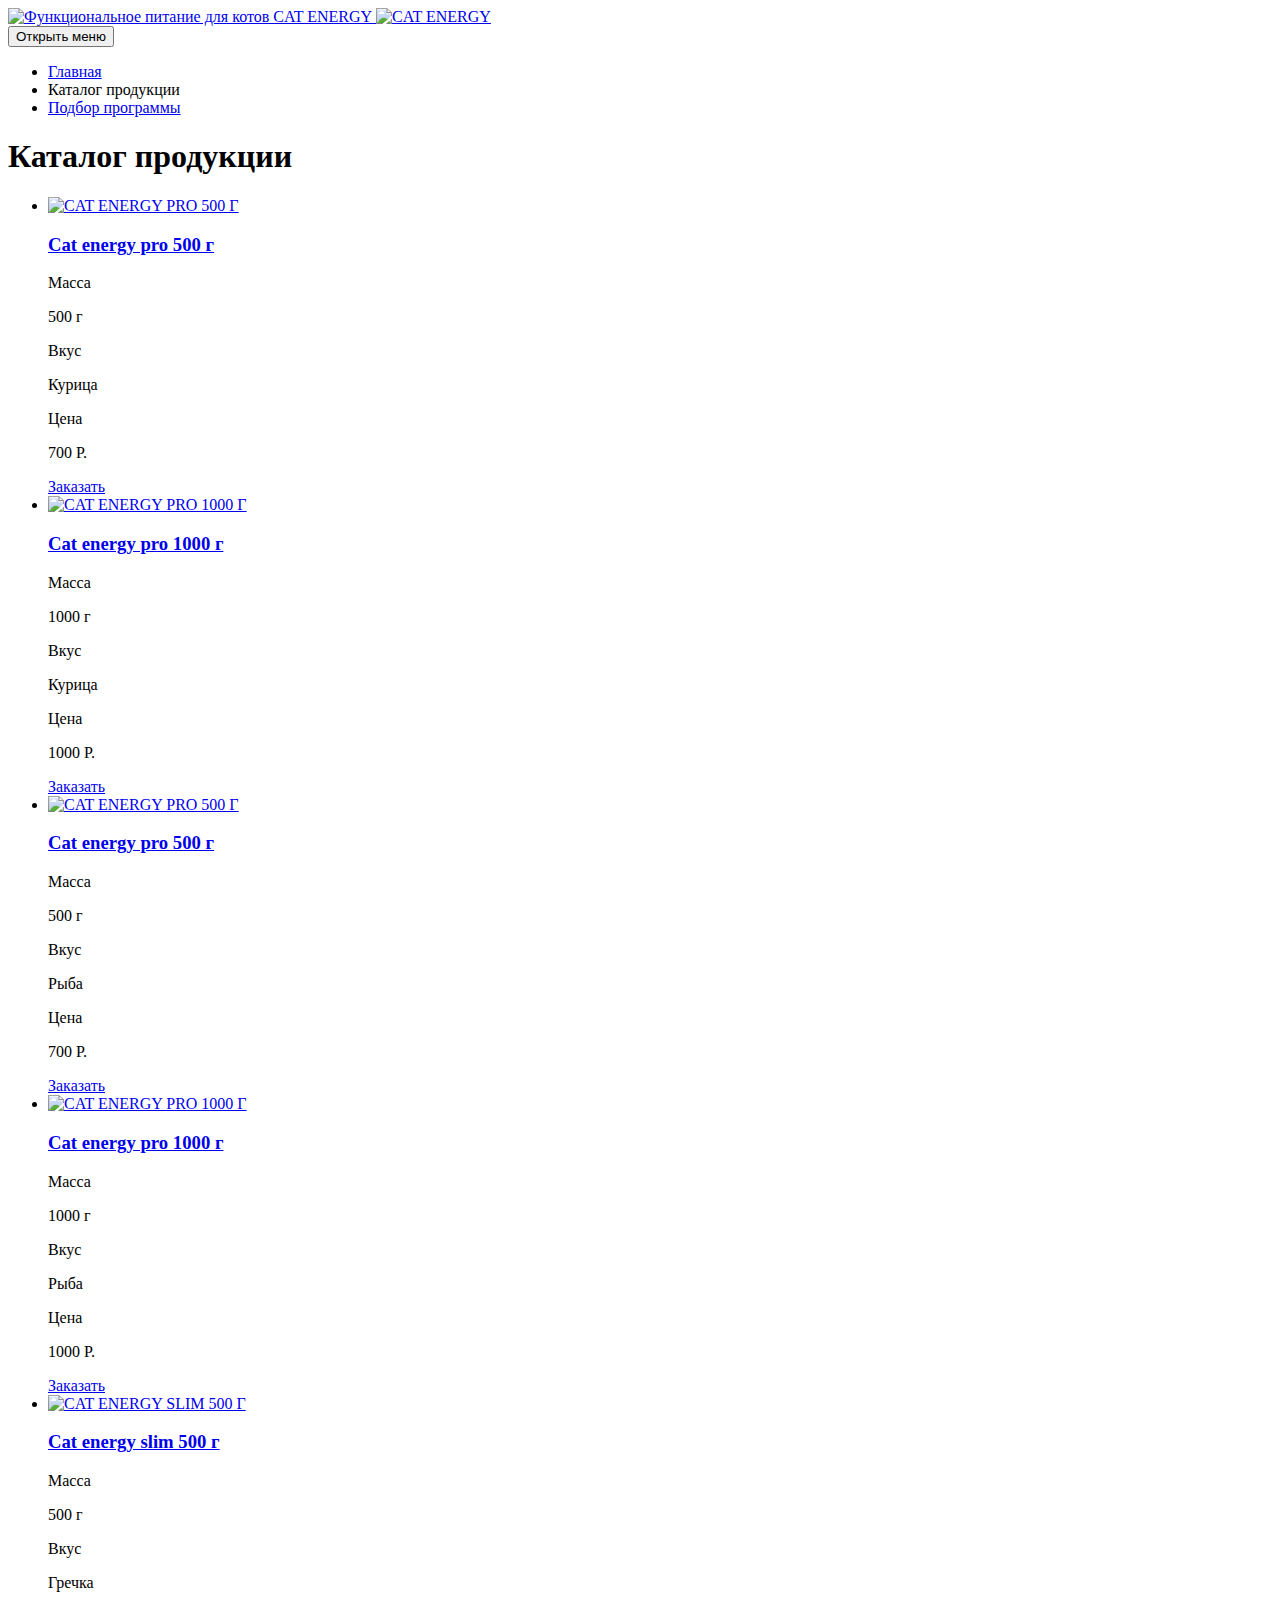
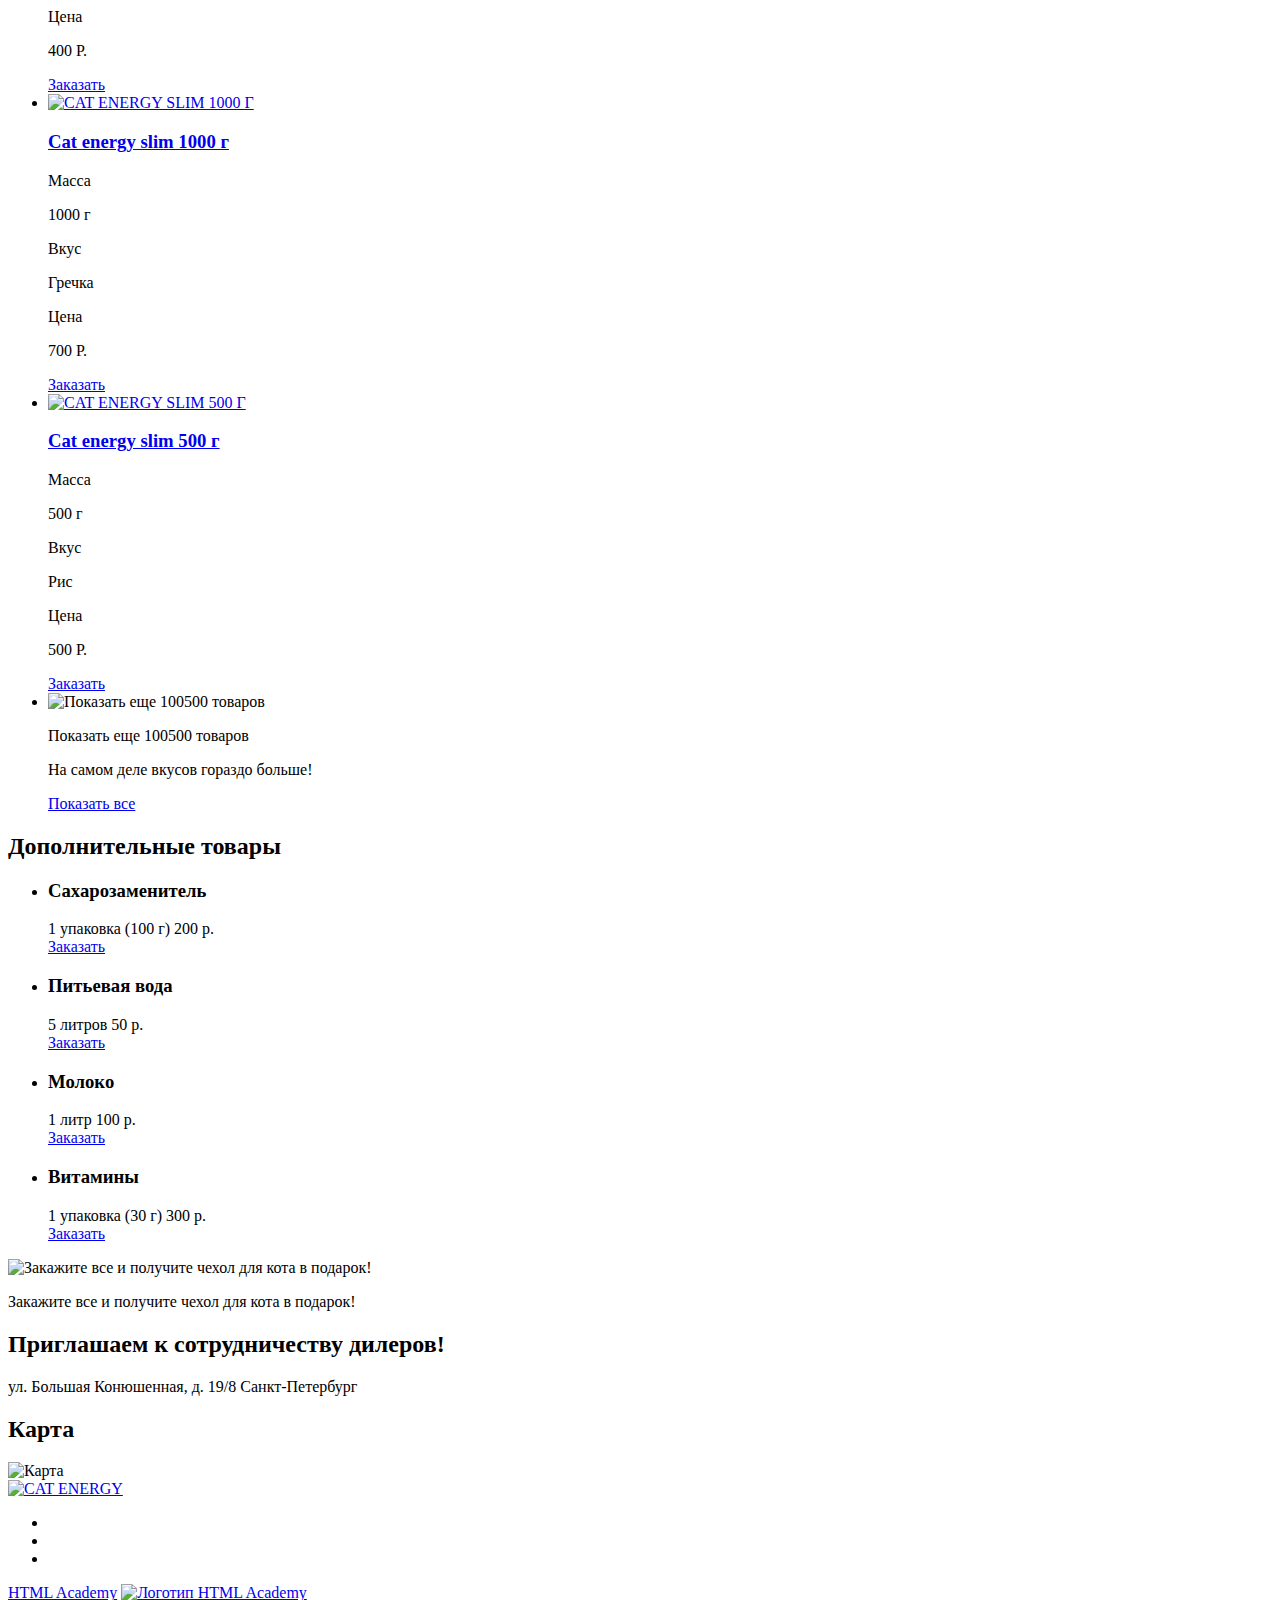
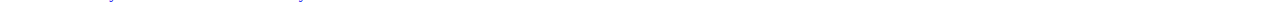
==== source/catalog.html @ aee63066 "Адаптивная сетка для страницы каталога" ====
<!DOCTYPE html>
<html class="page" lang="ru">
  <head>
    <meta charset="utf-8">
    <meta name="viewport" content="width=device-width, initial-scale=1.0">
    <link rel="stylesheet" href="css/style.css">
    <title>HTML Academy: Кэт энерджи - Каталог продукции</title>
  </head>
  <body class="page__body">

    <header class="page-header">
      <div class="page-header__wrapper">
        <div class="page-header__container">
          <a href="index.html" class="page-header__logo">
            <img src="img/logo-mobile.svg" width="33" height="37" alt="Функциональное питание для котов CAT ENERGY">
          </a>
          <a href="index.html" class="page-header__logo-text">
            <img src="img/logo2.svg" width="101" height="18" alt="CAT ENERGY">
          </a>
        </div>
        <nav class="main-nav">
          <button class="main-nav__toggle" type="button"><span class="visually-hidden">Открыть меню</span></button>
          <div class="main-nav__wrapper">
            <ul class="main-nav__list site-list">
              <li class="site-list__item">
                <a href="index.html">Главная</a>
              </li>
              <li class="site-list__item site-list__item--active">
                <a>Каталог продукции</a>
              </li>
              <li class="site-list__item">
                <a href="form.html">Подбор программы</a>
              </li>
            </ul>
          </div>
        </nav>
      </div>
    </header>

    <main class="page-main">
      <section class="catalog">
        <div class="catalog__promo">
            <h1 class="catalog__title">Каталог продукции</h1>
        </div>

        <div class="catalog__goods">
          <ul class="catalog__wrapper">
            <li class="catalog__good good-item">
              <div class="good-item__wrapper">
                <div class="good-item__table">
                  <a class="good-item__link" href="catalog/good-chicken-500.html">
                    <img src="img/catalog-1-desktop1.svg" alt="CAT ENERGY PRO 500 Г">
                  </a>
                  <div class="good-item__info">
                    <a class="good-item__link" href="catalog/good-chicken-500.html">
                      <h3 class="good-item__name">Cat energy pro 500 г</h3>
                    </a>
                    <div class="good-item__table-info">
                      <div class="good-item__name-value">
                        <p>Масса</p>
                        <p>500 г</p>
                      </div>
                      <div class="good-item__name-value">
                        <p>Вкус</p>
                        <p>Курица</p>
                      </div>
                      <div class="good-item__name-value">
                        <p>Цена</p>
                        <p>700 Р.</p>
                      </div>
                    </div>
                  </div>
                  <a class="good-item__order" href="form.html">Заказать</a>
                </div>
              </div>
            </li>

            <li class="catalog__good good-item">
              <div class="good-item__wrapper">
                <div class="good-item__table">
                  <a class="good-item__link" href="catalog/good-chicken-1000.html">
                    <img src="img/catalog-2-desktop1.svg" alt="CAT ENERGY PRO 1000 Г">
                  </a>
                  <div class="good-item__info">
                    <a class="good-item__link" href="catalog/good-chicken-1000.html">
                      <h3 class="good-item__name">Cat energy pro 1000 г</h3>
                    </a>
                    <div class="good-item__table-info">
                      <div class="good-item__name-value">
                        <p>Масса</p>
                        <p>1000 г</p>
                      </div>
                      <div class="good-item__name-value">
                        <p>Вкус</p>
                        <p>Курица</p>
                      </div>
                      <div class="good-item__name-value">
                        <p>Цена</p>
                        <p>1000 Р.</p>
                      </div>
                    </div>
                  </div>
                  <a class="good-item__order" href="form.html">Заказать</a>
                </div>
              </div>
            </li>

            <li class="catalog__good good-item">
              <div class="good-item__wrapper">
                <div class="good-item__table">
                  <a class="good-item__link" href="catalog/good-fish-500.html">
                    <img src="img/catalog-3-desktop.svg" alt="CAT ENERGY PRO 500 Г">
                  </a>
                  <div class="good-item__info">
                    <a class="good-item__link" href="catalog/good-fish-500.html">
                      <h3 class="good-item__name">Cat energy pro 500 г</h3>
                    </a>
                    <div class="good-item__table-info">
                      <div class="good-item__name-value">
                        <p>Масса</p>
                        <p>500 г</p>
                      </div>
                      <div class="good-item__name-value">
                        <p>Вкус</p>
                        <p>Рыба</p>
                      </div>
                      <div class="good-item__name-value">
                        <p>Цена</p>
                        <p>700 Р.</p>
                      </div>
                    </div>
                  </div>
                  <a class="good-item__order" href="form.html">Заказать</a>
                </div>
              </div>
            </li>

            <li class="catalog__good good-item">
              <div class="good-item__wrapper">
                <div class="good-item__table">
                  <a class="good-item__link" href="catalog/good-fish-1000.html">
                    <img src="img/catalog-4-desktop1.svg" alt="CAT ENERGY PRO 1000 Г">
                  </a>
                  <div class="good-item__info">
                    <a class="good-item__link" href="catalog/good-fish-1000.html">
                      <h3 class="good-item__name">Cat energy pro 1000 г</h3>
                    </a>
                    <div class="good-item__table-info">
                      <div class="good-item__name-value">
                        <p>Масса</p>
                        <p>1000 г</p>
                      </div>
                      <div class="good-item__name-value">
                        <p>Вкус</p>
                        <p>Рыба</p>
                      </div>
                      <div class="good-item__name-value">
                        <p>Цена</p>
                        <p>1000 Р.</p>
                      </div>
                    </div>
                  </div>
                  <a class="good-item__order" href="form.html">Заказать</a>
                </div>
              </div>
            </li>

            <li class="catalog__good good-item">
              <div class="good-item__wrapper">
                <div class="good-item__table">
                  <a class="good-item__link" href="catalog/good-frechka-500.html">
                    <img src="img/catalog-5-desktop.svg" alt="CAT ENERGY SLIM 500 Г">
                  </a>
                  <div class="good-item__info">
                    <a class="good-item__link" href="catalog/good-frechka-500.html">
                      <h3 class="good-item__name">Cat energy slim 500 г</h3>
                    </a>
                    <div class="good-item__table-info">
                      <div class="good-item__name-value">
                        <p>Масса</p>
                        <p>500 г</p>
                      </div>
                      <div class="good-item__name-value">
                        <p>Вкус</p>
                        <p>Гречка</p>
                      </div>
                      <div class="good-item__name-value">
                        <p>Цена</p>
                        <p>400 Р.</p>
                      </div>
                    </div>
                  </div>
                  <a class="good-item__order" href="form.html">Заказать</a>
                </div>
              </div>
            </li>

            <li class="catalog__good good-item">
              <div class="good-item__wrapper">
                <div class="good-item__table">
                  <a class="good-item__link" href="catalog/good-frechka-1000.html">
                    <img src="img/catalog-6-desktop.svg" alt="CAT ENERGY SLIM 1000 Г">
                  </a>
                  <div class="good-item__info">
                    <a class="good-item__link" href="catalog/good-frechka-1000.html">
                      <h3 class="good-item__name">Cat energy slim 1000 г</h3>
                    </a>
                    <div class="good-item__table-info">
                      <div class="good-item__name-value">
                        <p>Масса</p>
                        <p>1000 г</p>
                      </div>
                      <div class="good-item__name-value">
                        <p>Вкус</p>
                        <p>Гречка</p>
                      </div>
                      <div class="good-item__name-value">
                        <p>Цена</p>
                        <p>700 Р.</p>
                      </div>
                    </div>
                  </div>
                  <a class="good-item__order" href="form.html">Заказать</a>
                </div>
              </div>
            </li>

            <li class="catalog__good good-item">
              <div class="good-item__wrapper">
                <div class="good-item__table">
                  <a class="good-item__link" href="catalog/good-rice-500.html">
                    <img src="img/catalog-7-desktop.svg" alt="CAT ENERGY SLIM 500 Г">
                  </a>
                  <div class="good-item__info">
                    <a class="good-item__link" href="catalog/good-rice-500.html">
                      <h3 class="good-item__name">Cat energy slim 500 г</h3>
                    </a>
                    <div class="good-item__table-info">
                      <div class="good-item__name-value">
                        <p>Масса</p>
                        <p>500 г</p>
                      </div>
                      <div class="good-item__name-value">
                        <p>Вкус</p>
                        <p>Рис</p>
                      </div>
                      <div class="good-item__name-value">
                        <p>Цена</p>
                        <p>500 Р.</p>
                      </div>
                    </div>
                  </div>
                  <a class="good-item__order" href="form.html">Заказать</a>
                </div>
              </div>
            </li>

            <li class="catalog__good good-more">
              <div class="good-more__wrapper">
                <img src="img/plus.svg" width="30" height="30" alt="Показать еще 100500 товаров">
                <p class="good-more__title">Показать еще 100500 товаров</p>
                <p class="good-more__subtitle">На самом деле вкусов гораздо больше!</p>
                <a class="good-more__show" href="catalog_all.html">Показать все</a>
              </div>
            </li>
          </ul>
        </div>

        <div class="catalog__additional-goods">
            <div class="catalog__subpromo">
              <h2 class="catalog__subtitle">Дополнительные товары</h2>
            </div>
          <div class="catalog__additional-goods-wrapper">
            <div class="catalog__additional-good-wrapper">
              <ul class="catalog__additional-wrapper">
                <li class="catalog__additional-good additional-good">
                  <h3 class="additional-good__name">Сахарозаменитель</h3>
                  <div class="additional-good__info">
                    <span class="additional-good__package">1 упаковка (100 г)</span>
                    <span class="additional-good__price">200 р.</span>
                  </div>
                  <a class="additional-good__order" href="form.html">Заказать</a>
                </li>

                <li class="catalog__additional-good additional-good">
                  <h3 class="additional-good__name">Питьевая вода</h3>
                  <div class="additional-good__info">
                    <span class="additional-good__package">5 литров</span>
                    <span class="additional-good__price">50 р.</span>
                  </div>
                  <a class="additional-good__order" href="form.html">Заказать</a>
                </li>

                <li class="catalog__additional-good additional-good">
                  <h3 class="additional-good__name">Молоко</h3>
                  <div class="additional-good__info">
                    <span class="additional-good__package">1 литр</span>
                    <span class="additional-good__price">100 р.</span>
                  </div>
                  <a class="additional-good__order" href="form.html">Заказать</a>
                </li>

                <li class="catalog__additional-good additional-good">
                  <h3 class="additional-good__name">Витамины</h3>
                  <div class="additional-good__info">
                    <span class="additional-good__package">1 упаковка (30 г)</span>
                    <span class="additional-good__price">300 р.</span>
                  </div>
                  <a class="additional-good__order" href="form.html">Заказать</a>
                </li>
              </ul>
              <div class="catalog__gift gift">
                <img class="gift__img" src="img/icon_gift.svg" width="78" height="80" alt="Закажите все и получите чехол для кота в подарок!">
                <p class="gift__title">Закажите все и получите чехол для кота в подарок!</p>
              </div>
            </div>
          </div>
        </div>
      </section>

      <section class="contacts contacts--catalog">
        <div class="contacts__item collaboration">
          <div class="collaboration__wrapper">
            <h2 class="collaboration__title">Приглашаем к сотрудничеству дилеров!</h2>
            <p class="collaboration__contacts">ул. Большая Конюшенная, д. 19/8 <span class="collaboration__gap">Санкт-Петербург</span></p>
          </div>
        </div>

        <div class="contacts__item map">
          <div class="map__wrapper">
            <h2 class="visually-hidden">Карта</h2>
            <img class="map__img" src="img/rectangle.svg" alt="Карта">
          </div>
        </div>
      </section>
    </main>

    <footer class="page-footer">
      <div class="page-footer__wrapper">
        <a href="index.html" class="page-footer__logo-text">
          <img src="img/footer-logo2.svg" width="128" height="24" alt="CAT ENERGY">
        </a>
        <div class="page-footer__social social">
          <ul class="social__list">
            <li class="social__item">
              <a href="https://vk.com/htmlacademy" class="social__link social__link--vkontakte" title="Мы в Вконтакте"></a>
            </li>
            <li class="social__item">
              <a href="https://www.instagram.com/htmlacademy" class="social__link social__link--instagram" title="Мы в Инстаграмм"></a>
            </li>
            <li class="social__item">
              <a href="https://www.facebook.com/htmlacademy" class="social__link social__link--facebook" title="Мы в Фейсбуке"></a>
            </li>
          </ul>
        </div>
        <div class="page-footer__copyright copyright">
          <a class="copyright__link" href="https://htmlacademy.ru/intensive/adaptive">HTML Academy</a>
          <a class="copyright__img" href="https://htmlacademy.ru/intensive/adaptive">
            <img src="img/logo_html1.svg" width="27" height="34" alt="Логотип HTML Academy">
          </a>
        </div>
      </div>
    </footer>

  </body>
</html>
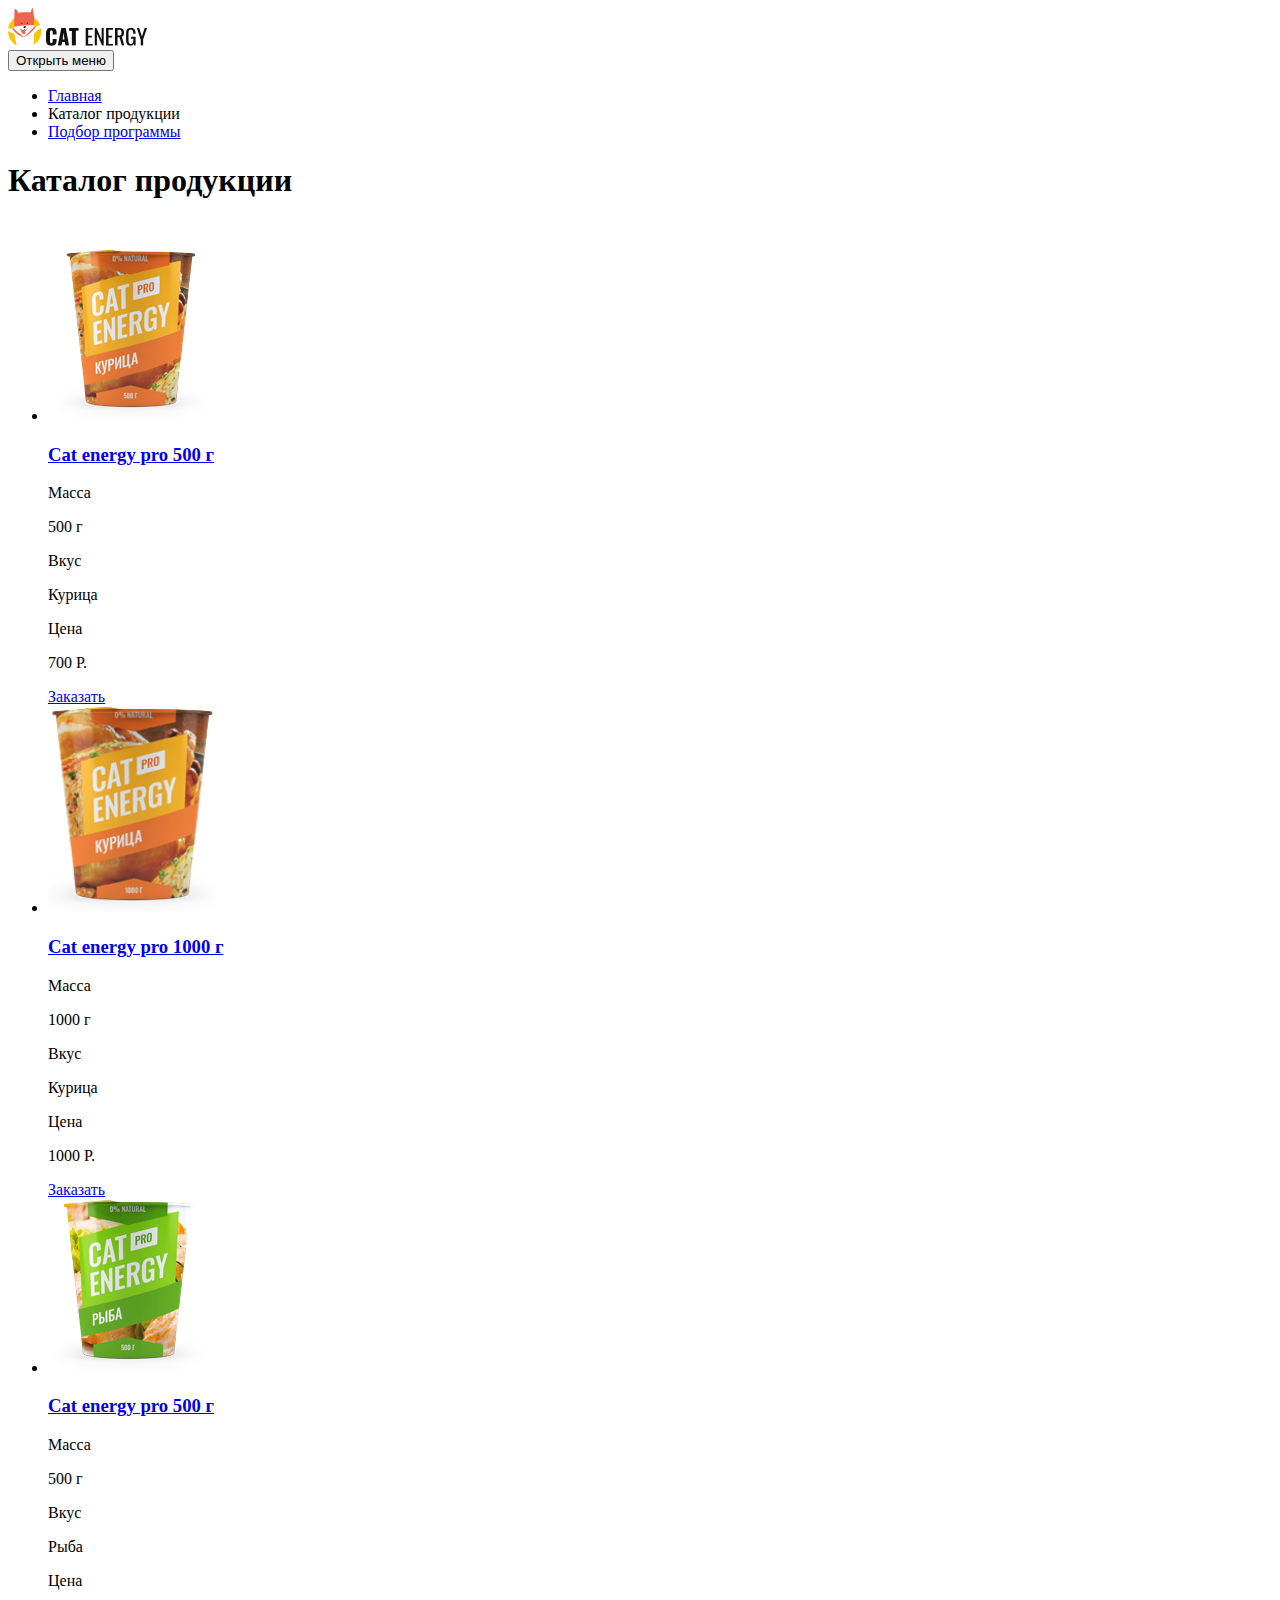
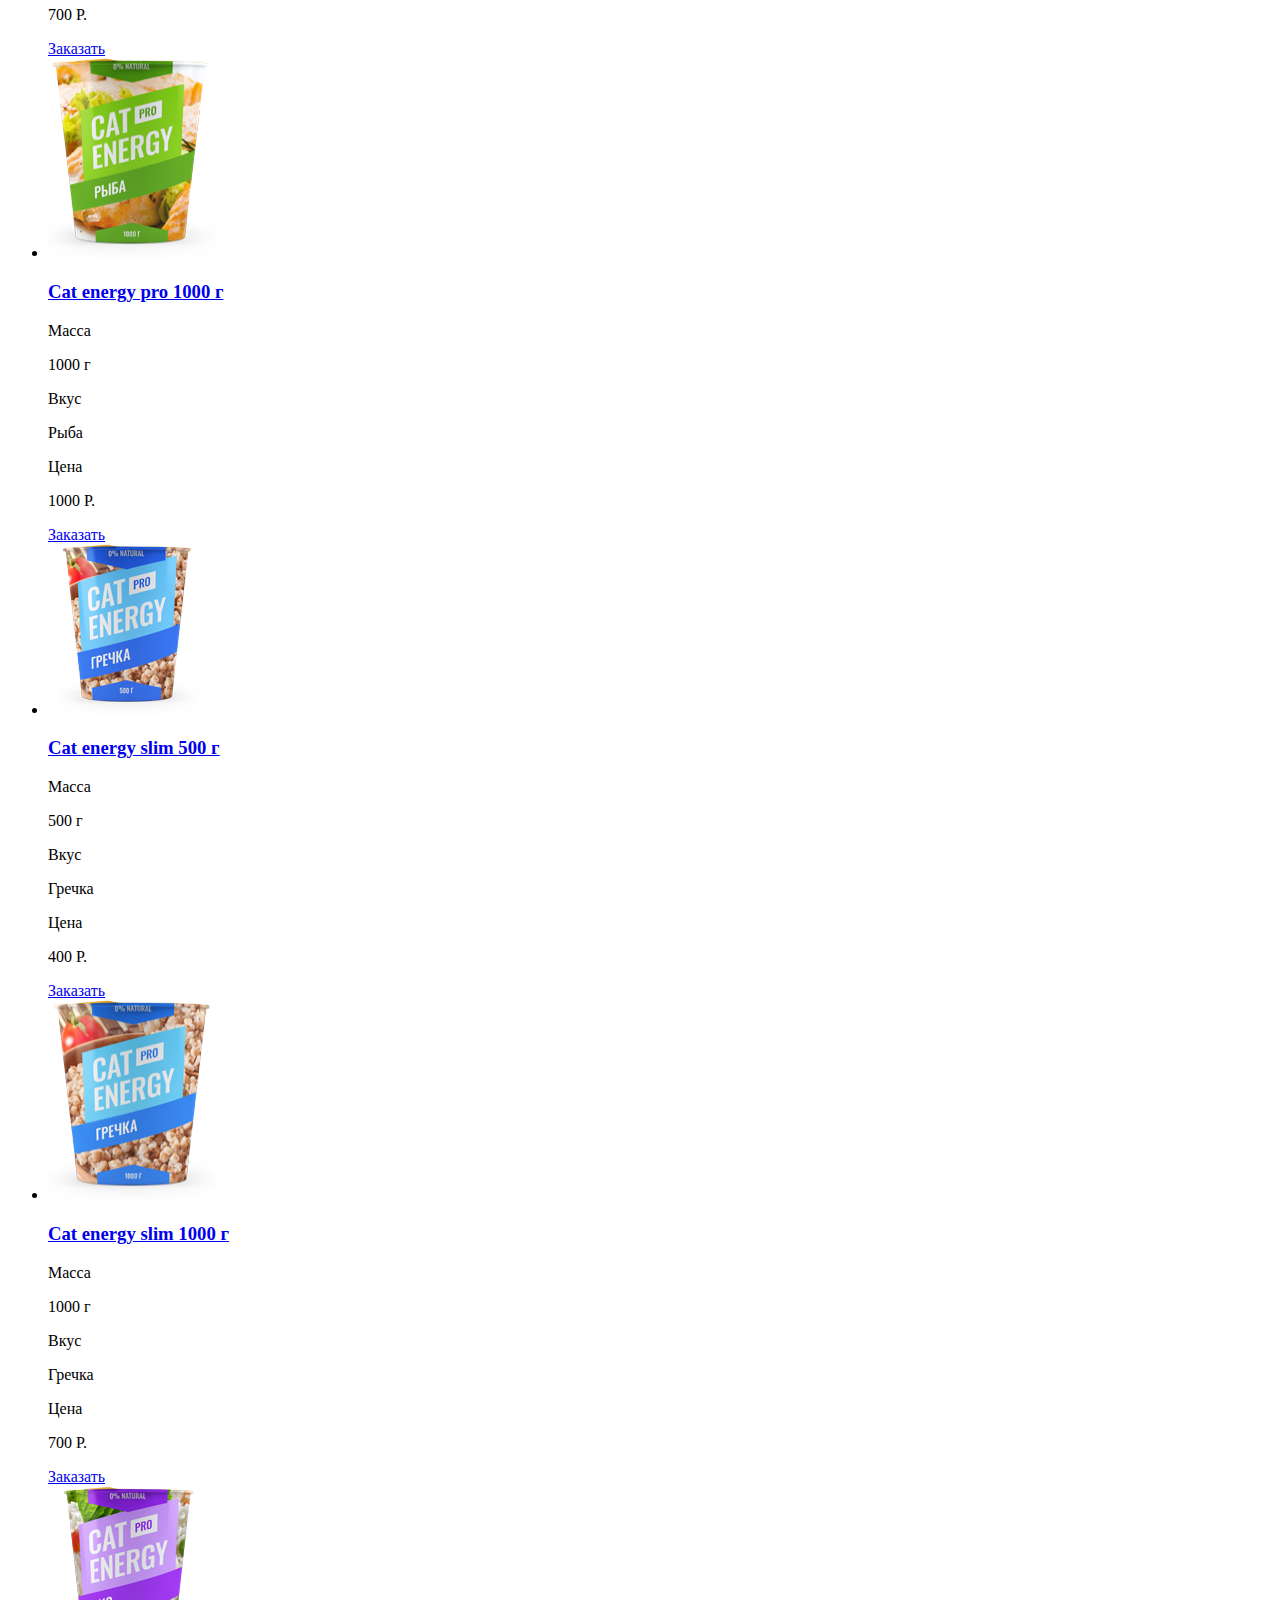
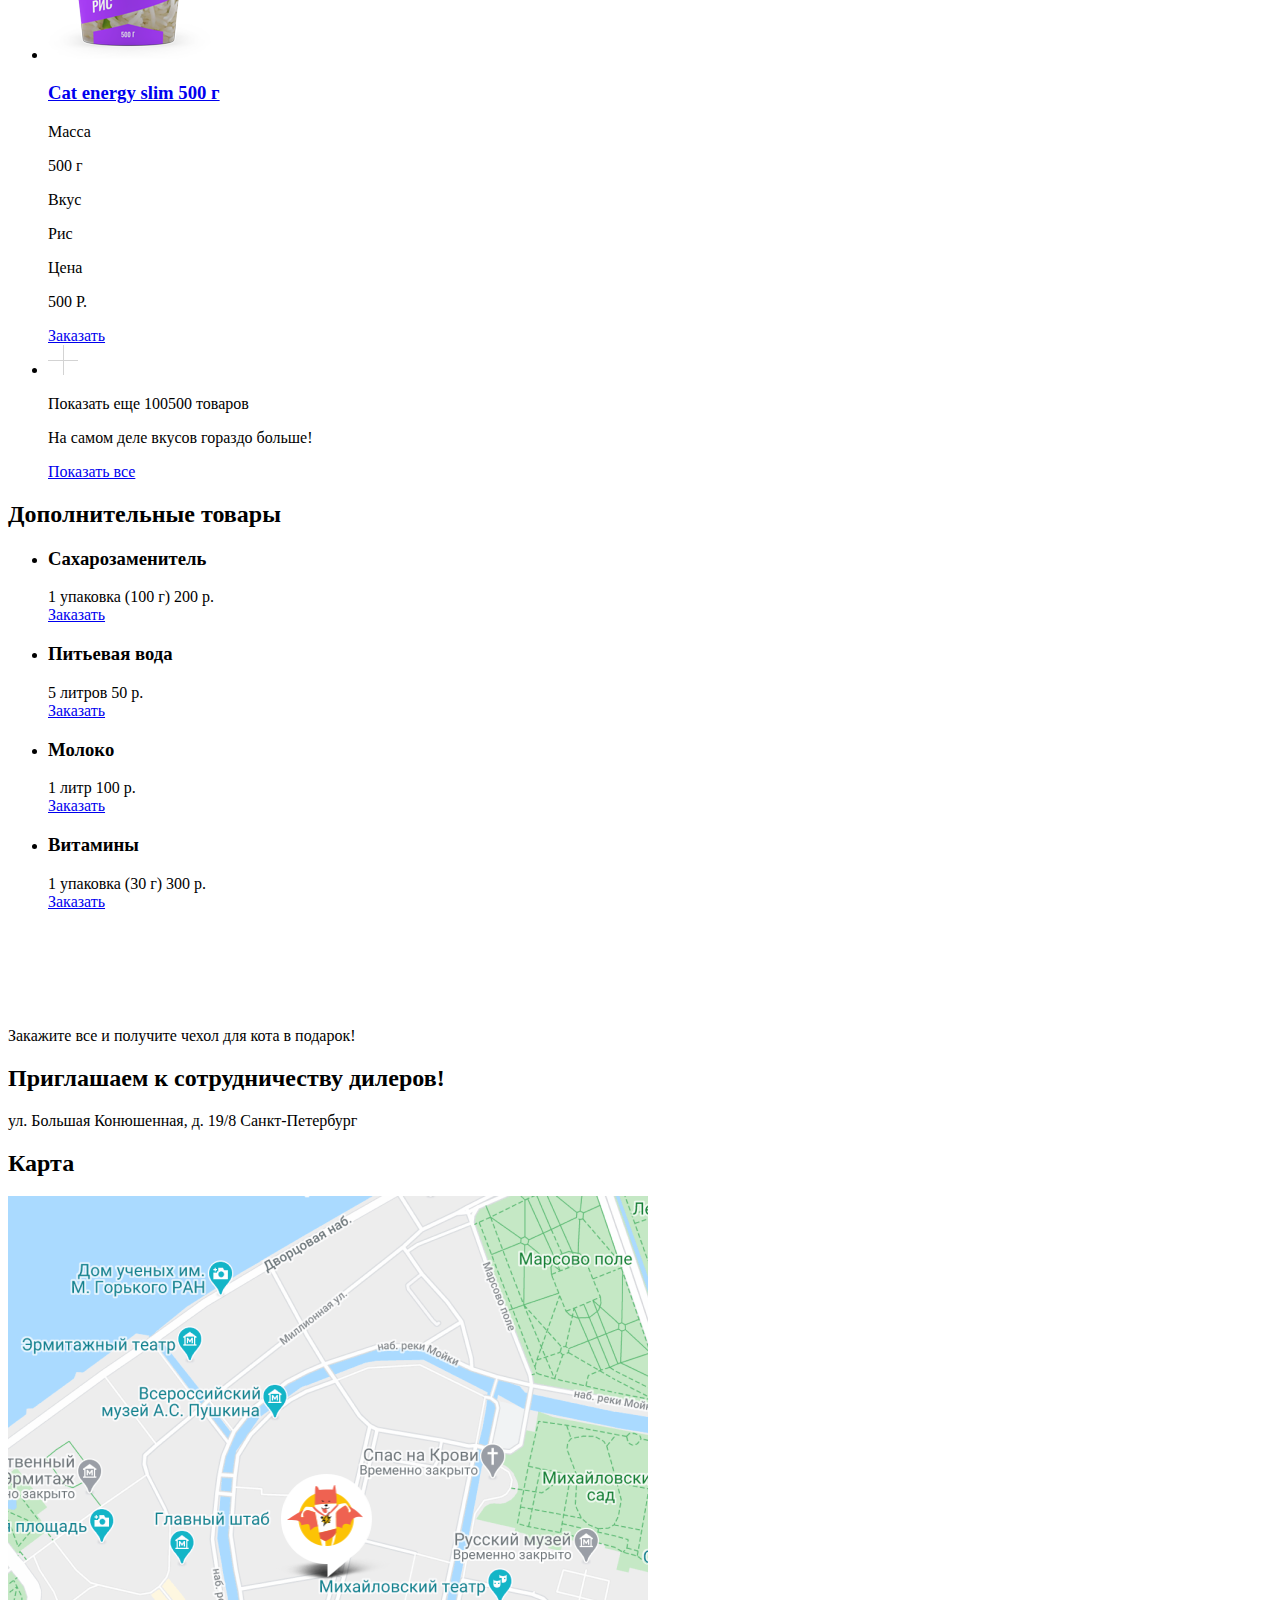
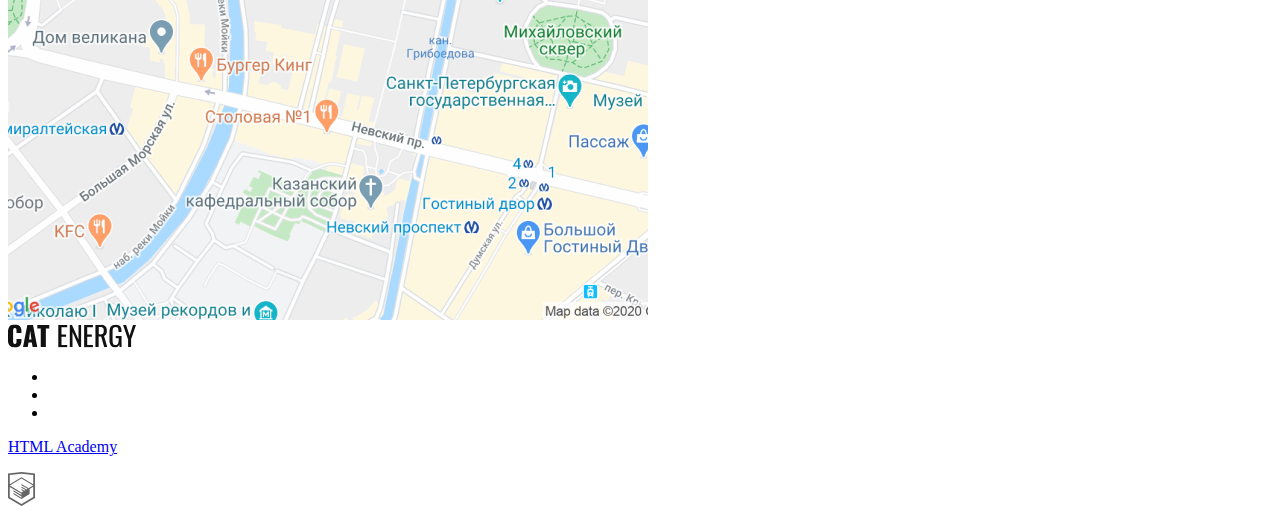
==== commit a5da9a85: "Декоративные элементы страницы каталога" ====
--- a/source/catalog.html
+++ b/source/catalog.html
@@ -11,27 +11,31 @@
     <header class="page-header">
       <div class="page-header__wrapper">
         <div class="page-header__container">
-          <a href="index.html" class="page-header__logo">
-            <img src="img/logo-mobile.svg" width="33" height="37" alt="Функциональное питание для котов CAT ENERGY">
+          <a class="page-header__logo">
+            <img src="img/logo.svg" alt="Функциональное питание для котов CAT ENERGY">
           </a>
-          <a href="index.html" class="page-header__logo-text">
-            <img src="img/logo2.svg" width="101" height="18" alt="CAT ENERGY">
+          <a class="page-header__logo-text">
+            <img src="img/logo-text.svg" alt="CAT ENERGY">
           </a>
-        </div>
-        <nav class="main-nav">
-          <button class="main-nav__toggle" type="button"><span class="visually-hidden">Открыть меню</span></button>
+          <div class="main-nav-button main-nav-button--closed main-nav-button--nojs">
+            <button class="main-nav-button__toggle" type="button">
+              <span class="visually-hidden">Открыть меню</span>
+            </button>
+          </div>
+        </div>
+        <nav class="main-nav main-nav--closed">
           <div class="main-nav__wrapper">
-            <ul class="main-nav__list site-list">
-              <li class="site-list__item">
-                <a href="index.html">Главная</a>
-              </li>
-              <li class="site-list__item site-list__item--active">
-                <a>Каталог продукции</a>
-              </li>
-              <li class="site-list__item">
-                <a href="form.html">Подбор программы</a>
-              </li>
-            </ul>
+              <ul class="main-nav__list site-list">
+                  <li class="site-list__item">
+                      <a href="index.html">Главная</a>
+                  </li>
+                  <li class="site-list__item site-list__item--active">
+                      <a>Каталог продукции</a>
+                  </li>
+                  <li class="site-list__item">
+                      <a href="form.html">Подбор программы</a>
+                  </li>
+              </ul>
           </div>
         </nav>
       </div>
@@ -48,8 +52,8 @@
             <li class="catalog__good good-item">
               <div class="good-item__wrapper">
                 <div class="good-item__table">
-                  <a class="good-item__link" href="catalog/good-chicken-500.html">
-                    <img src="img/catalog-1-desktop1.svg" alt="CAT ENERGY PRO 500 Г">
+                  <a class="good-item__link" href="catalog/good-chicken-pro-500.html">
+                    <img src="img/good-chicken-pro-500.png" alt="CAT ENERGY PRO 500 Г">
                   </a>
                   <div class="good-item__info">
                     <a class="good-item__link" href="catalog/good-chicken-500.html">
@@ -78,8 +82,8 @@
             <li class="catalog__good good-item">
               <div class="good-item__wrapper">
                 <div class="good-item__table">
-                  <a class="good-item__link" href="catalog/good-chicken-1000.html">
-                    <img src="img/catalog-2-desktop1.svg" alt="CAT ENERGY PRO 1000 Г">
+                  <a class="good-item__link" href="catalog/good-chicken-pro-1000.html">
+                    <img src="img/good-chicken-pro-1000.png" alt="CAT ENERGY PRO 1000 Г">
                   </a>
                   <div class="good-item__info">
                     <a class="good-item__link" href="catalog/good-chicken-1000.html">
@@ -108,11 +112,11 @@
             <li class="catalog__good good-item">
               <div class="good-item__wrapper">
                 <div class="good-item__table">
-                  <a class="good-item__link" href="catalog/good-fish-500.html">
-                    <img src="img/catalog-3-desktop.svg" alt="CAT ENERGY PRO 500 Г">
-                  </a>
-                  <div class="good-item__info">
-                    <a class="good-item__link" href="catalog/good-fish-500.html">
+                  <a class="good-item__link" href="catalog/good-fish-pro-500.html">
+                    <img src="img/good-fish-pro-500.png" alt="CAT ENERGY PRO 500 Г">
+                  </a>
+                  <div class="good-item__info">
+                    <a class="good-item__link" href="catalog/good-fish-pro-500.html">
                       <h3 class="good-item__name">Cat energy pro 500 г</h3>
                     </a>
                     <div class="good-item__table-info">
@@ -138,11 +142,11 @@
             <li class="catalog__good good-item">
               <div class="good-item__wrapper">
                 <div class="good-item__table">
-                  <a class="good-item__link" href="catalog/good-fish-1000.html">
-                    <img src="img/catalog-4-desktop1.svg" alt="CAT ENERGY PRO 1000 Г">
-                  </a>
-                  <div class="good-item__info">
-                    <a class="good-item__link" href="catalog/good-fish-1000.html">
+                  <a class="good-item__link" href="catalog/good-fish-pro-1000.html">
+                    <img src="img/good-fish-pro-1000.png" alt="CAT ENERGY PRO 1000 Г">
+                  </a>
+                  <div class="good-item__info">
+                    <a class="good-item__link" href="catalog/good-fish-pro-1000.html">
                       <h3 class="good-item__name">Cat energy pro 1000 г</h3>
                     </a>
                     <div class="good-item__table-info">
@@ -168,11 +172,11 @@
             <li class="catalog__good good-item">
               <div class="good-item__wrapper">
                 <div class="good-item__table">
-                  <a class="good-item__link" href="catalog/good-frechka-500.html">
-                    <img src="img/catalog-5-desktop.svg" alt="CAT ENERGY SLIM 500 Г">
-                  </a>
-                  <div class="good-item__info">
-                    <a class="good-item__link" href="catalog/good-frechka-500.html">
+                  <a class="good-item__link" href="catalog/good-buckwheat-slim-500.html">
+                    <img src="img/good-buckwheat-slim-500.png" alt="CAT ENERGY SLIM 500 Г">
+                  </a>
+                  <div class="good-item__info">
+                    <a class="good-item__link" href="catalog/good-buckwheat-slim-500.html">
                       <h3 class="good-item__name">Cat energy slim 500 г</h3>
                     </a>
                     <div class="good-item__table-info">
@@ -198,11 +202,11 @@
             <li class="catalog__good good-item">
               <div class="good-item__wrapper">
                 <div class="good-item__table">
-                  <a class="good-item__link" href="catalog/good-frechka-1000.html">
-                    <img src="img/catalog-6-desktop.svg" alt="CAT ENERGY SLIM 1000 Г">
-                  </a>
-                  <div class="good-item__info">
-                    <a class="good-item__link" href="catalog/good-frechka-1000.html">
+                  <a class="good-item__link" href="catalog/good-buckwheat-slim-1000.html">
+                    <img src="img/good-buckwheat-slim-1000.png" alt="CAT ENERGY SLIM 1000 Г">
+                  </a>
+                  <div class="good-item__info">
+                    <a class="good-item__link" href="catalog/good-buckwheat-1000.html">
                       <h3 class="good-item__name">Cat energy slim 1000 г</h3>
                     </a>
                     <div class="good-item__table-info">
@@ -228,8 +232,8 @@
             <li class="catalog__good good-item">
               <div class="good-item__wrapper">
                 <div class="good-item__table">
-                  <a class="good-item__link" href="catalog/good-rice-500.html">
-                    <img src="img/catalog-7-desktop.svg" alt="CAT ENERGY SLIM 500 Г">
+                  <a class="good-item__link" href="catalog/good-rice-slim-500.html">
+                    <img src="img/good-rice-slim-500.png" alt="CAT ENERGY SLIM 500 Г">
                   </a>
                   <div class="good-item__info">
                     <a class="good-item__link" href="catalog/good-rice-500.html">
@@ -310,15 +314,17 @@
                 </li>
               </ul>
               <div class="catalog__gift gift">
-                <img class="gift__img" src="img/icon_gift.svg" width="78" height="80" alt="Закажите все и получите чехол для кота в подарок!">
-                <p class="gift__title">Закажите все и получите чехол для кота в подарок!</p>
+                <div class="gift__wrapper">
+                  <img class="gift__img" src="img/icon-gift.svg" width="78" height="80" alt="Закажите все и получите чехол для кота в подарок!">
+                  <p class="gift__title">Закажите все и получите чехол для кота в подарок!</p>
+                </div>
               </div>
             </div>
           </div>
         </div>
       </section>
 
-      <section class="contacts contacts--catalog">
+      <section class="contacts">
         <div class="contacts__item collaboration">
           <div class="collaboration__wrapper">
             <h2 class="collaboration__title">Приглашаем к сотрудничеству дилеров!</h2>
@@ -329,7 +335,7 @@
         <div class="contacts__item map">
           <div class="map__wrapper">
             <h2 class="visually-hidden">Карта</h2>
-            <img class="map__img" src="img/rectangle.svg" alt="Карта">
+            <img class="map__img" src="img/map.png" alt="Карта">
           </div>
         </div>
       </section>
@@ -337,30 +343,33 @@
 
     <footer class="page-footer">
       <div class="page-footer__wrapper">
-        <a href="index.html" class="page-footer__logo-text">
-          <img src="img/footer-logo2.svg" width="128" height="24" alt="CAT ENERGY">
+        <a class="page-footer__logo-text">
+          <img src="img/footer-logo.svg" width="128" height="24" alt="CAT ENERGY">
         </a>
         <div class="page-footer__social social">
           <ul class="social__list">
             <li class="social__item">
-              <a href="https://vk.com/htmlacademy" class="social__link social__link--vkontakte" title="Мы в Вконтакте"></a>
+              <a href="https://vk.com/htmlacademy" class="social__link social__link--vkontakte" title="Мы в Вконтакте">
+              </a>
             </li>
             <li class="social__item">
-              <a href="https://www.instagram.com/htmlacademy" class="social__link social__link--instagram" title="Мы в Инстаграмм"></a>
+              <a href="https://www.instagram.com/htmlacademy" class="social__link social__link--instagram" title="Мы в Инстаграме">
+              </a>
             </li>
             <li class="social__item">
-              <a href="https://www.facebook.com/htmlacademy" class="social__link social__link--facebook" title="Мы в Фейсбуке"></a>
+              <a href="https://www.facebook.com/htmlacademy" class="social__link social__link--facebook" title="Мы в Фейсбуке">
+              </a>
             </li>
           </ul>
         </div>
         <div class="page-footer__copyright copyright">
-          <a class="copyright__link" href="https://htmlacademy.ru/intensive/adaptive">HTML Academy</a>
-          <a class="copyright__img" href="https://htmlacademy.ru/intensive/adaptive">
-            <img src="img/logo_html1.svg" width="27" height="34" alt="Логотип HTML Academy">
+          <a class="copyright__link" href="https://htmlacademy.ru/intensive/adaptive" title="HTML Academy">
+            <p class="copyright__text">HTML Academy</p>
+            <img class="copyright__img" src="img/copyright-logo.svg" alt="HTML Academy">
           </a>
         </div>
       </div>
     </footer>
-
+    <script src="js/script.js"></script>
   </body>
 </html>
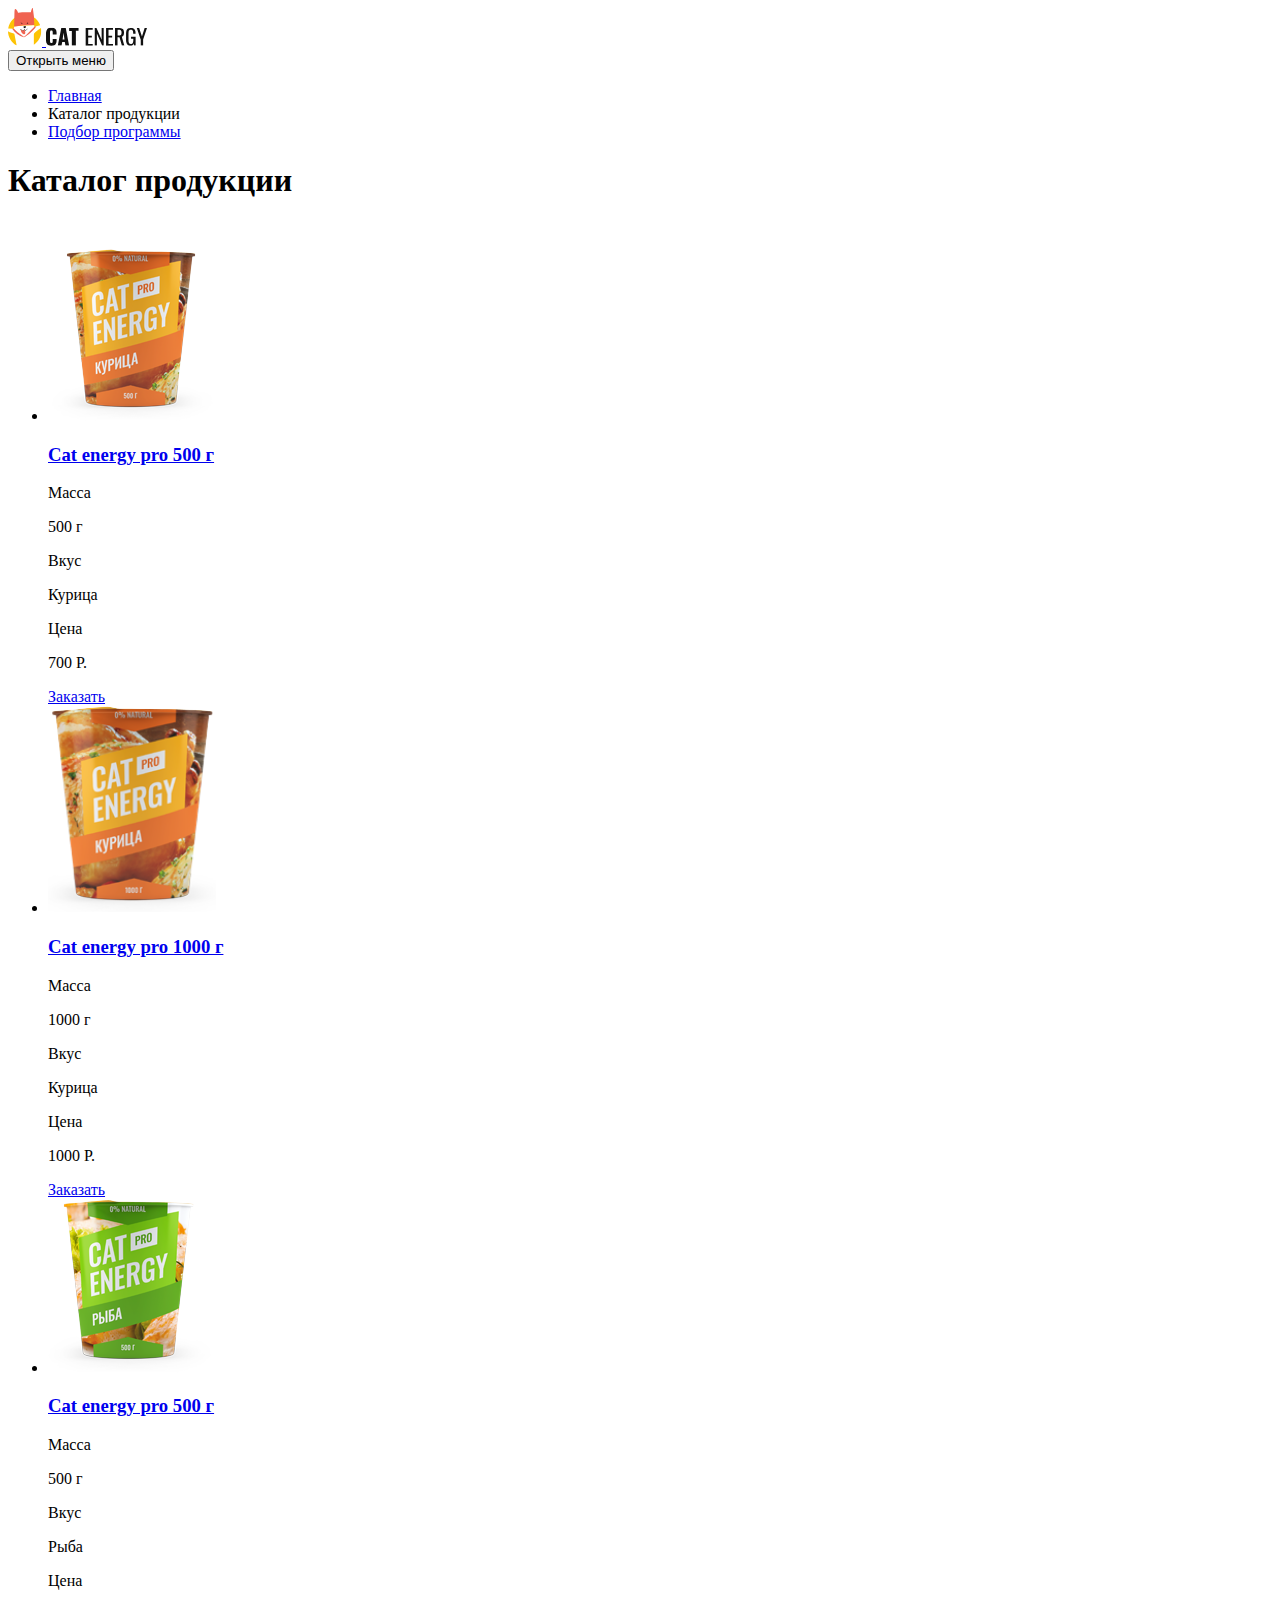
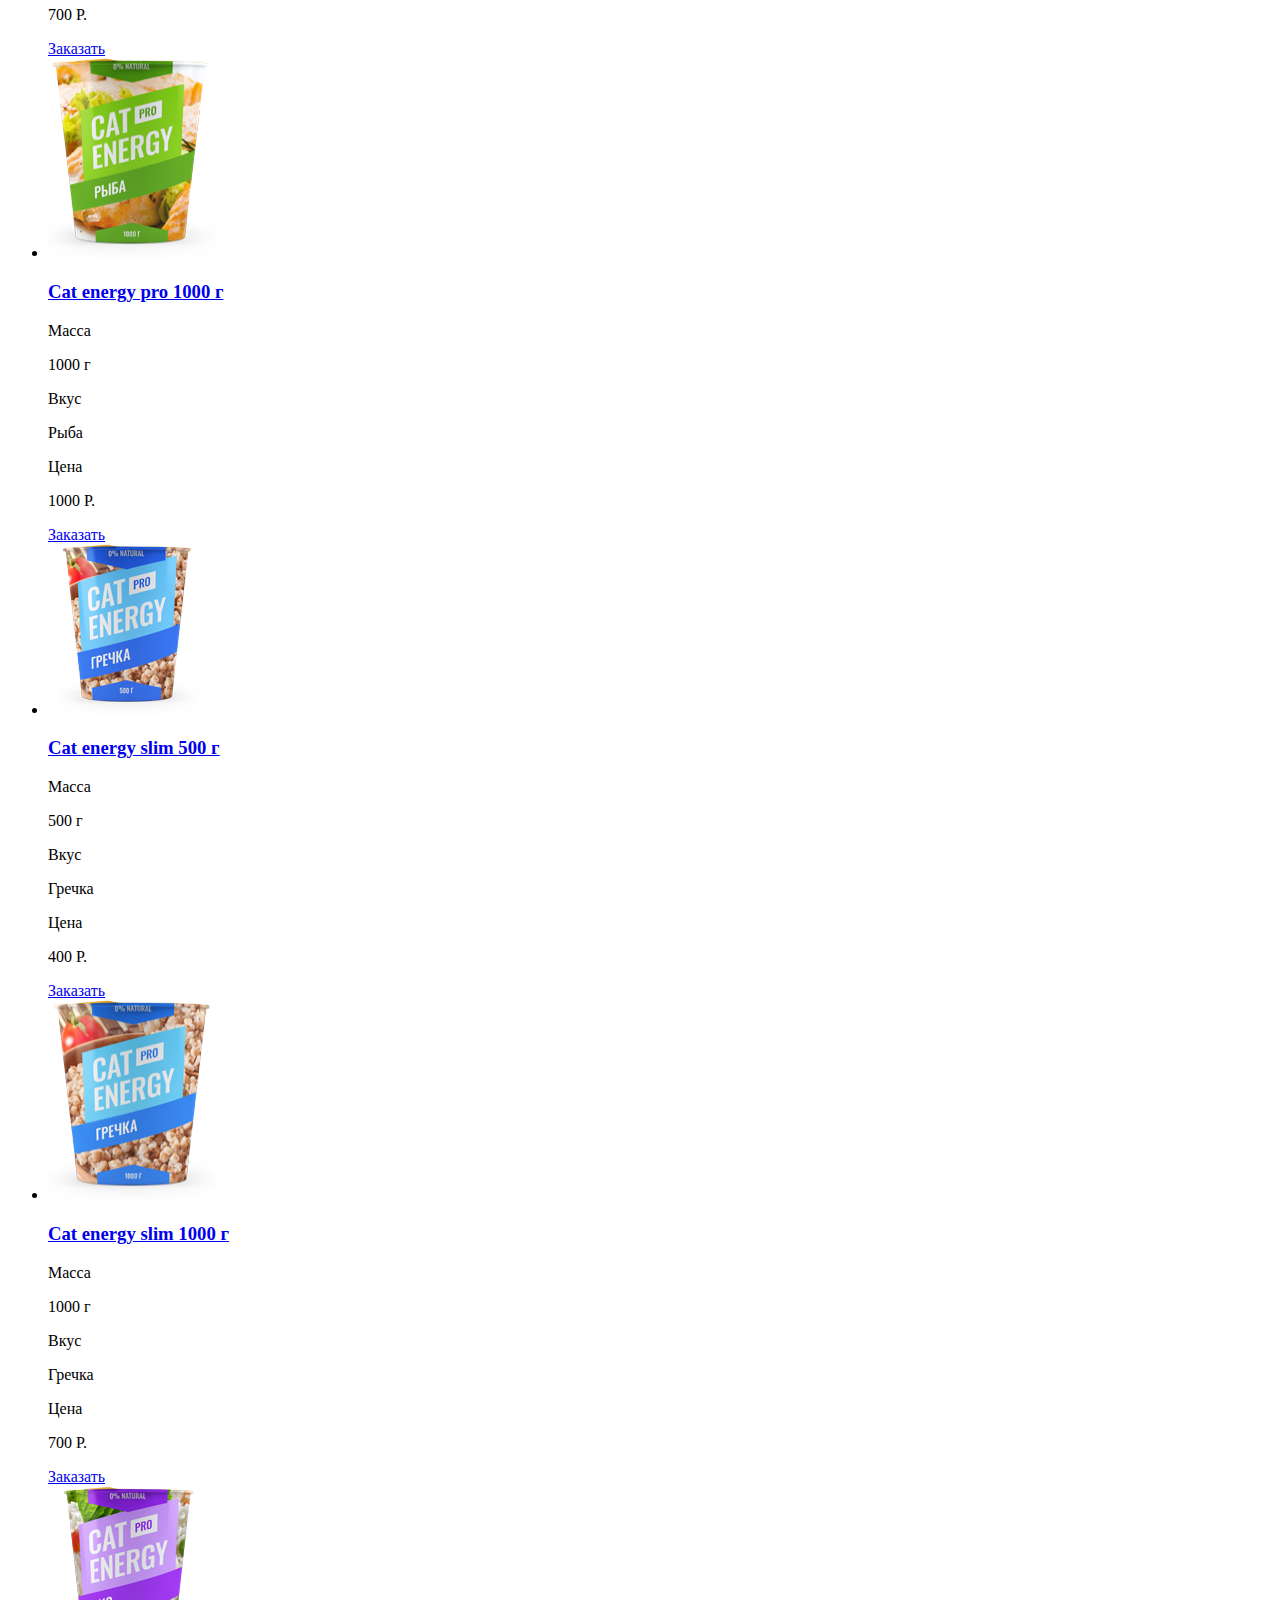
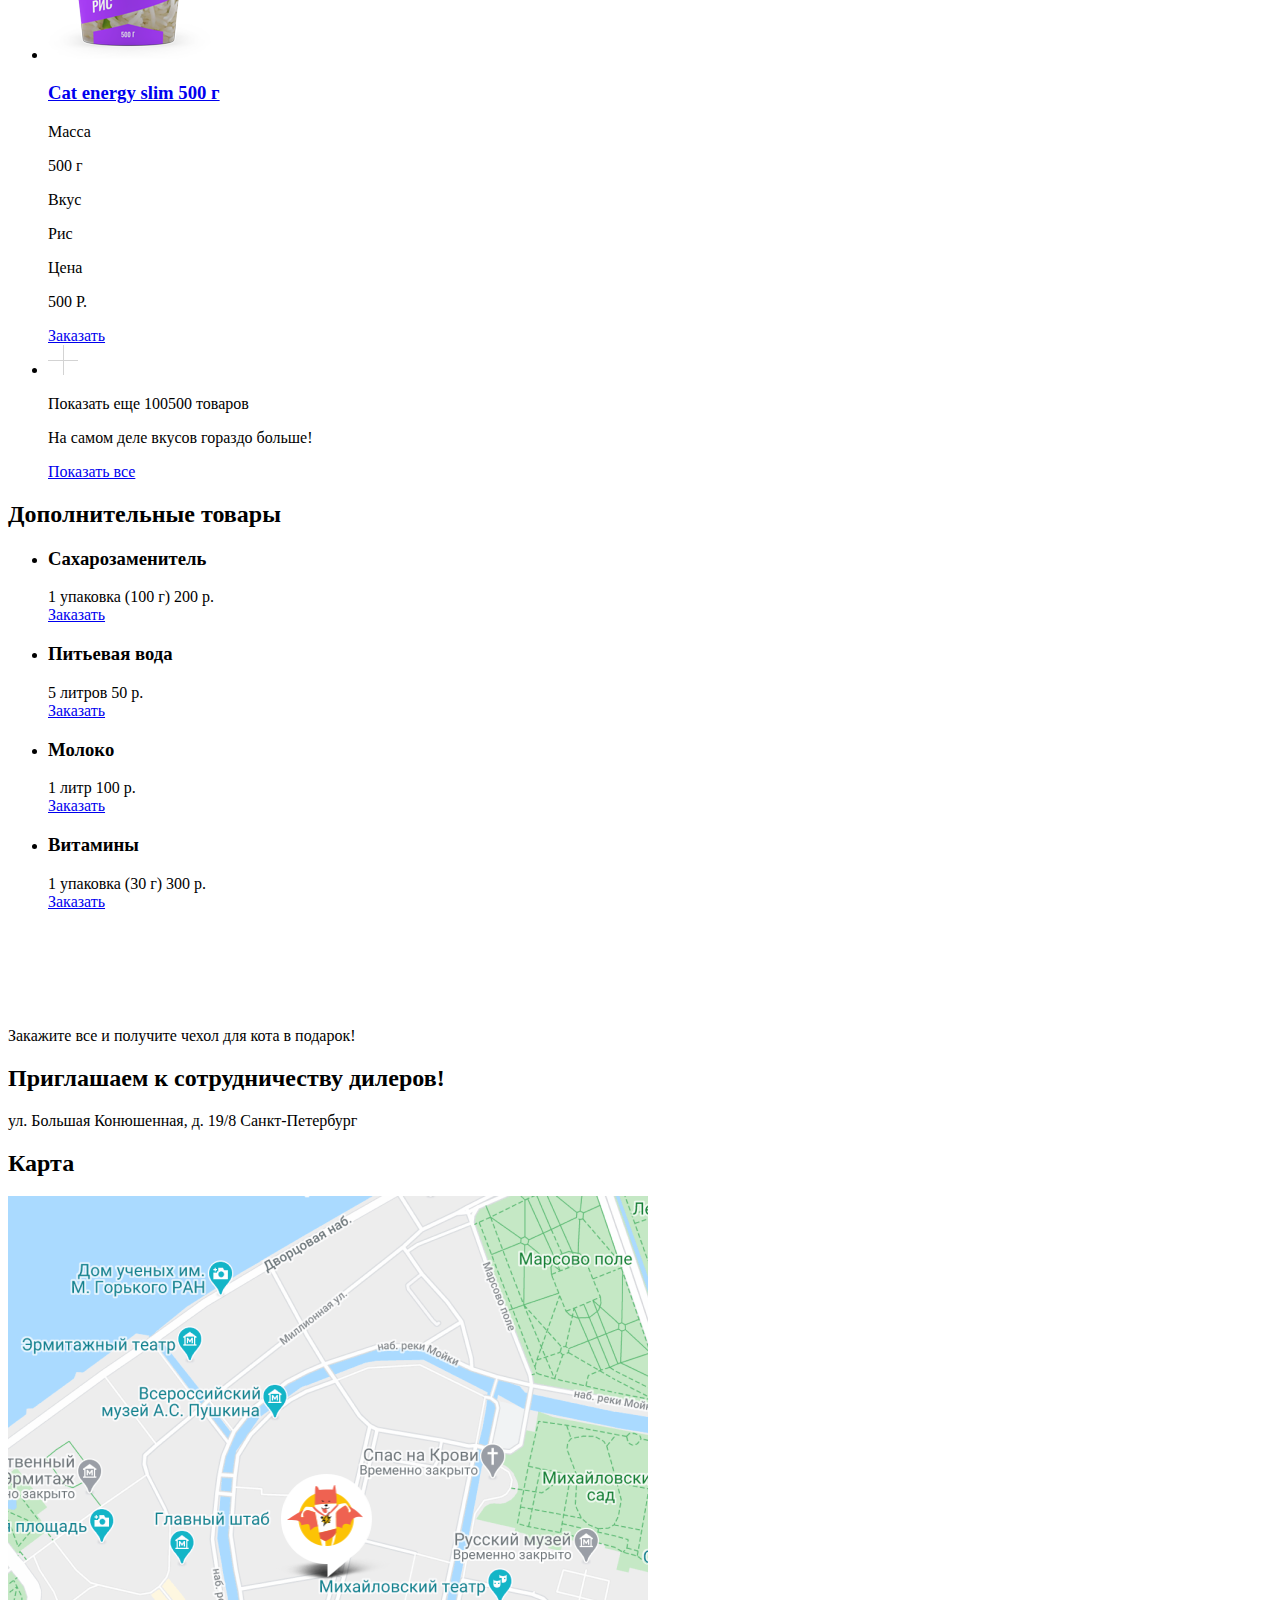
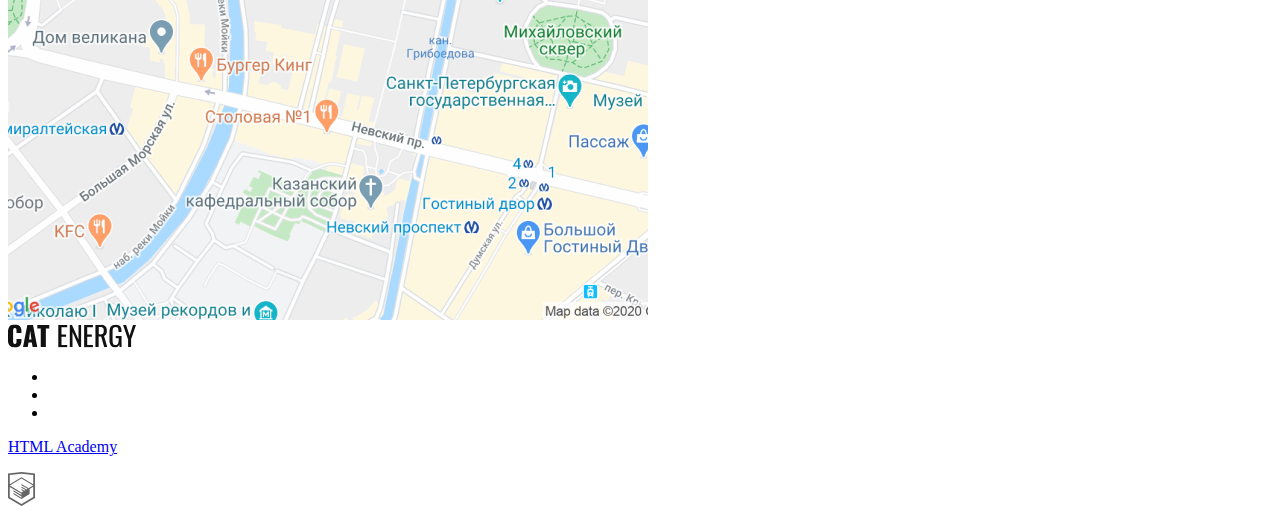
==== commit 2c510b5f: "Декоративные элементы страницы каталога" ====
--- a/source/catalog.html
+++ b/source/catalog.html
@@ -11,10 +11,10 @@
     <header class="page-header">
       <div class="page-header__wrapper">
         <div class="page-header__container">
-          <a class="page-header__logo">
+          <a href="index.html" class="page-header__logo">
             <img src="img/logo.svg" alt="Функциональное питание для котов CAT ENERGY">
           </a>
-          <a class="page-header__logo-text">
+          <a href="index.html" class="page-header__logo-text">
             <img src="img/logo-text.svg" alt="CAT ENERGY">
           </a>
           <div class="main-nav-button main-nav-button--closed main-nav-button--nojs">
@@ -272,7 +272,7 @@
 
         <div class="catalog__additional-goods">
             <div class="catalog__subpromo">
-              <h2 class="catalog__subtitle">Дополнительные товары</h2>
+              <h2 class="catalog__subtitle catalog__subtitle--decorate">Дополнительные товары</h2>
             </div>
           <div class="catalog__additional-goods-wrapper">
             <div class="catalog__additional-good-wrapper">
@@ -343,7 +343,7 @@
 
     <footer class="page-footer">
       <div class="page-footer__wrapper">
-        <a class="page-footer__logo-text">
+        <a href="index.html" class="page-footer__logo-text">
           <img src="img/footer-logo.svg" width="128" height="24" alt="CAT ENERGY">
         </a>
         <div class="page-footer__social social">
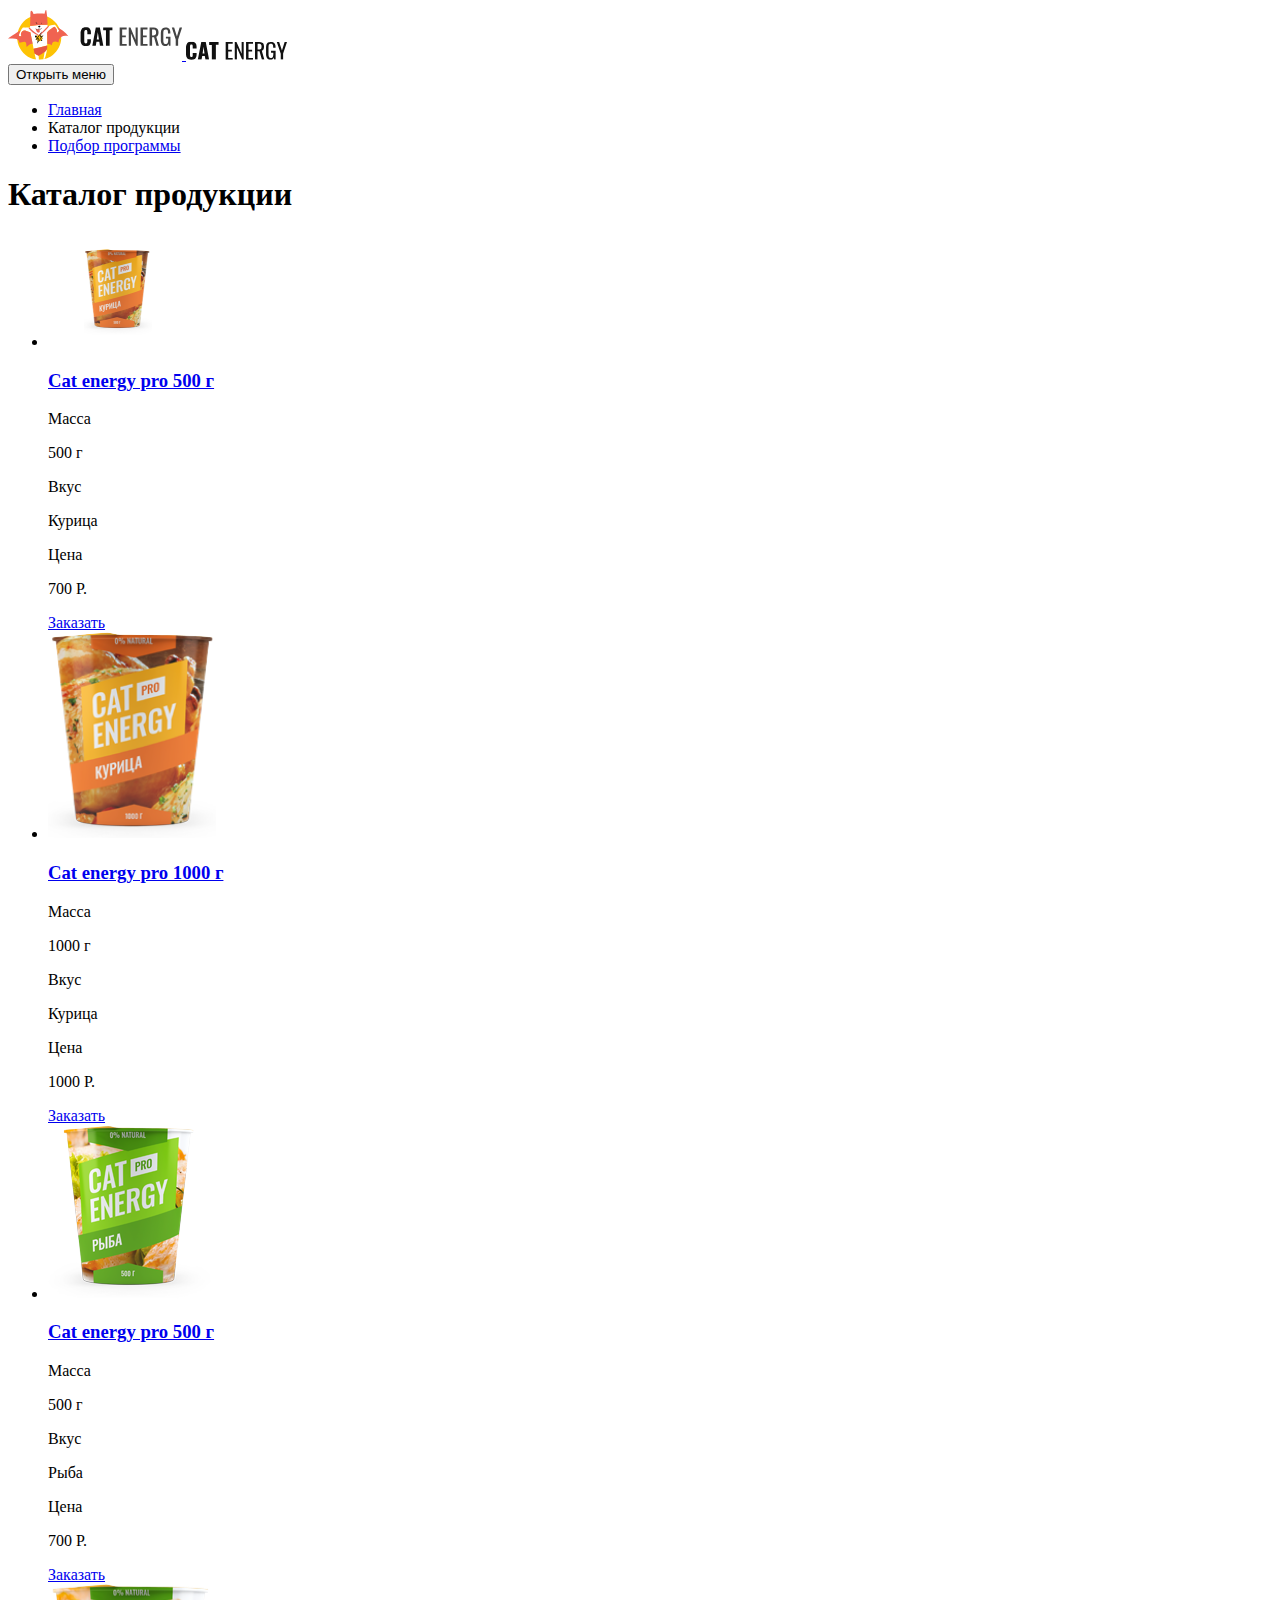
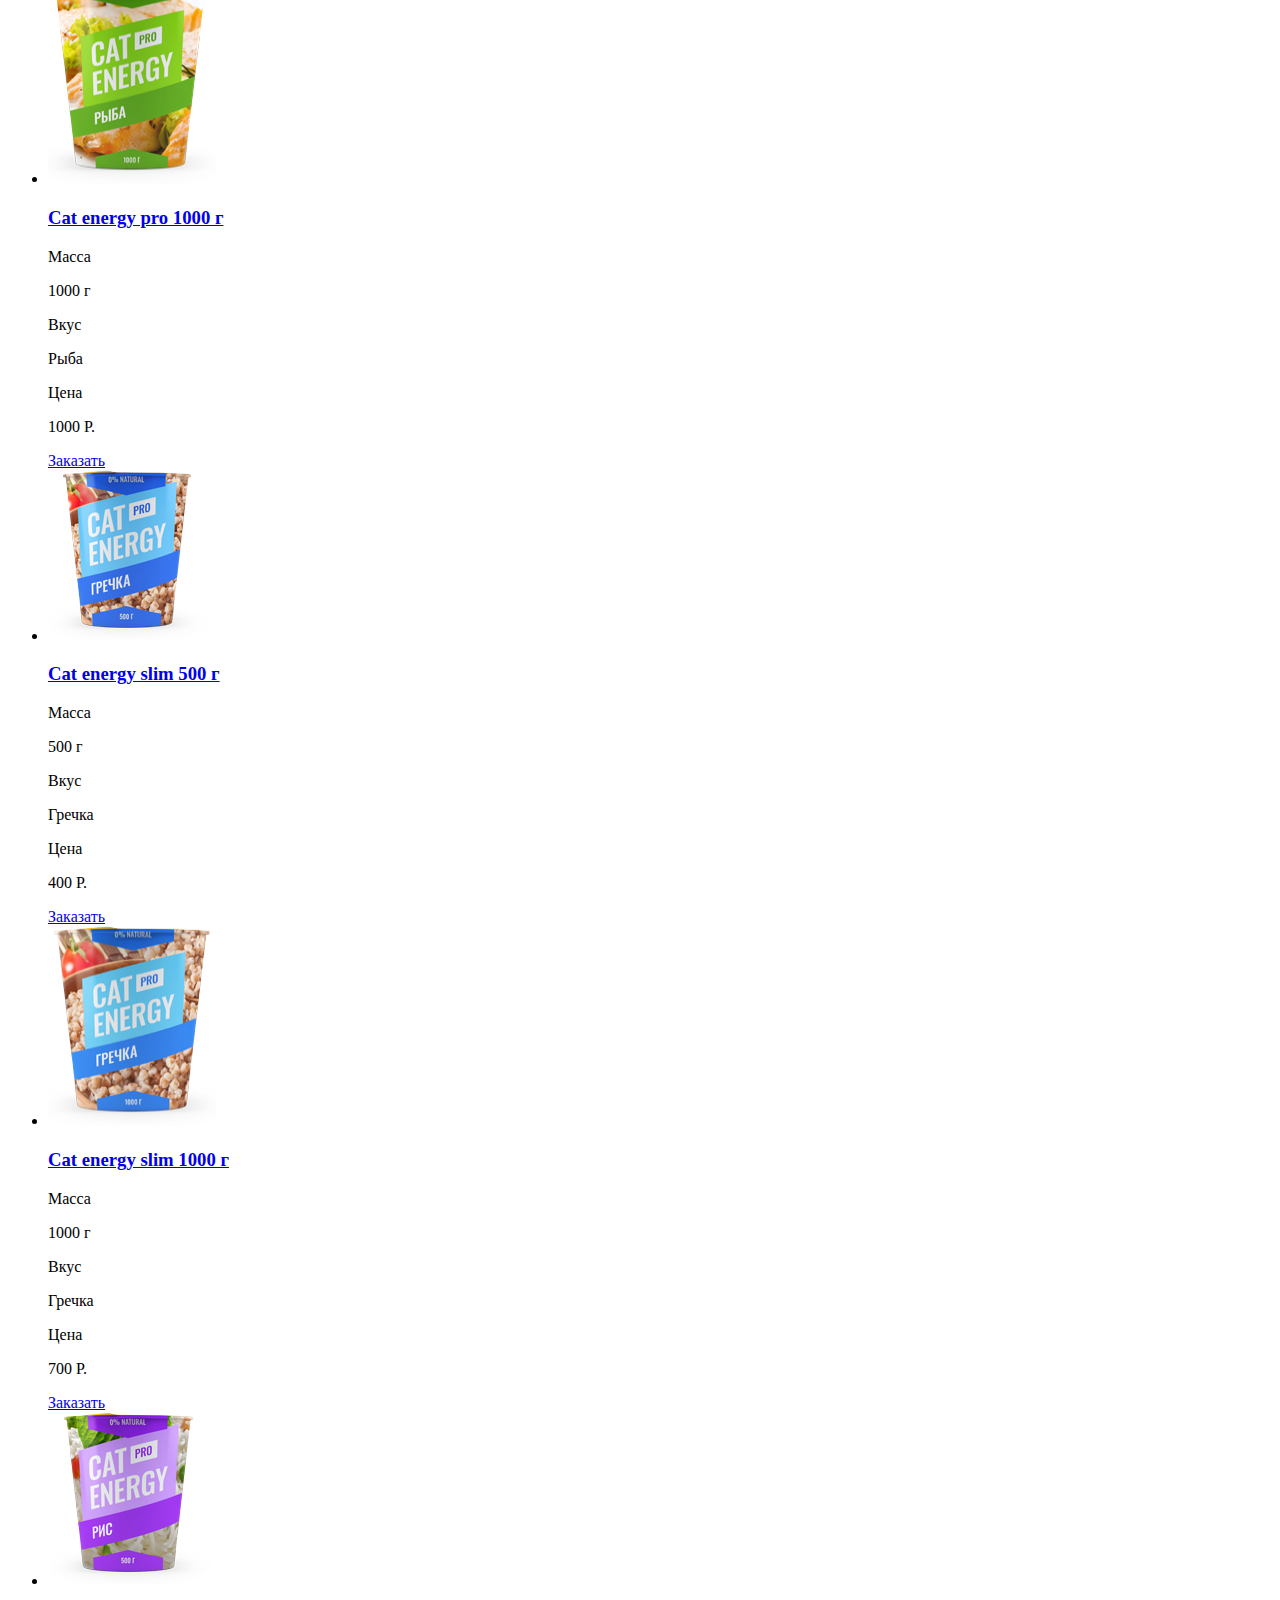
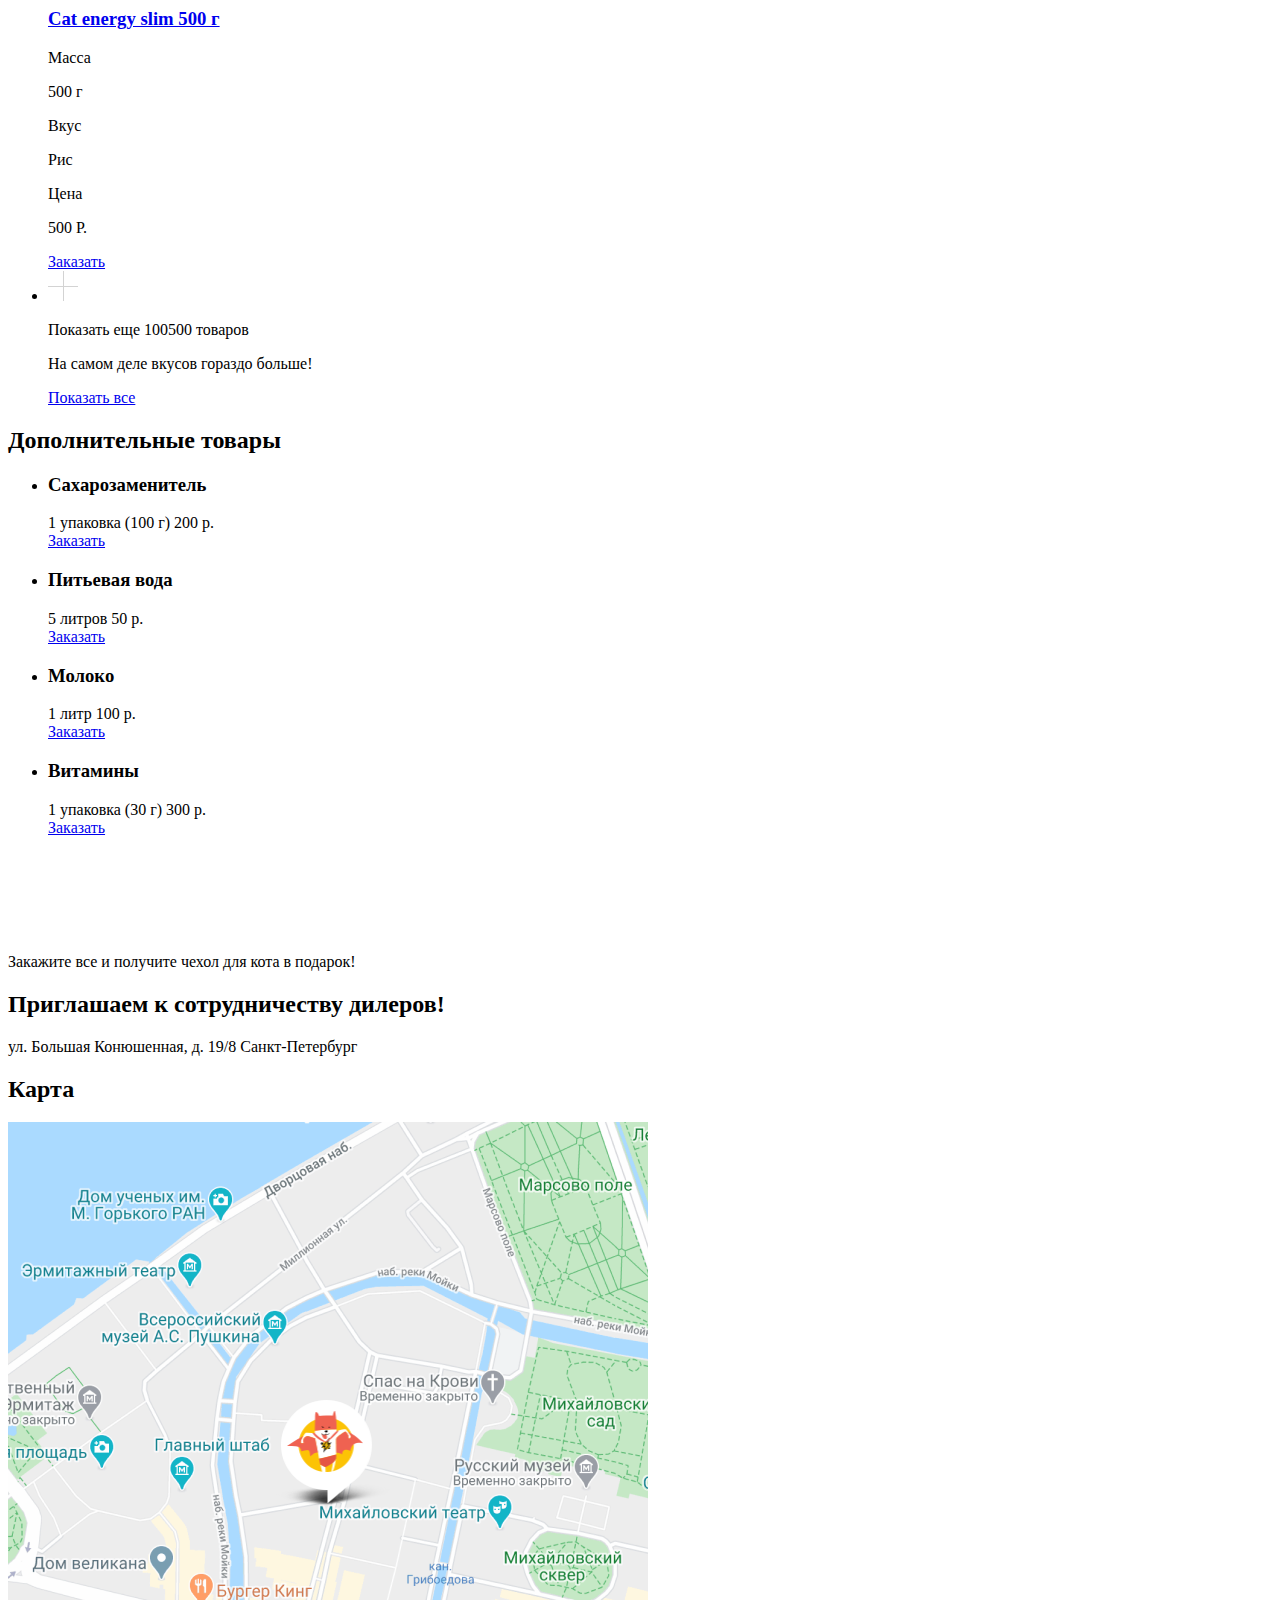
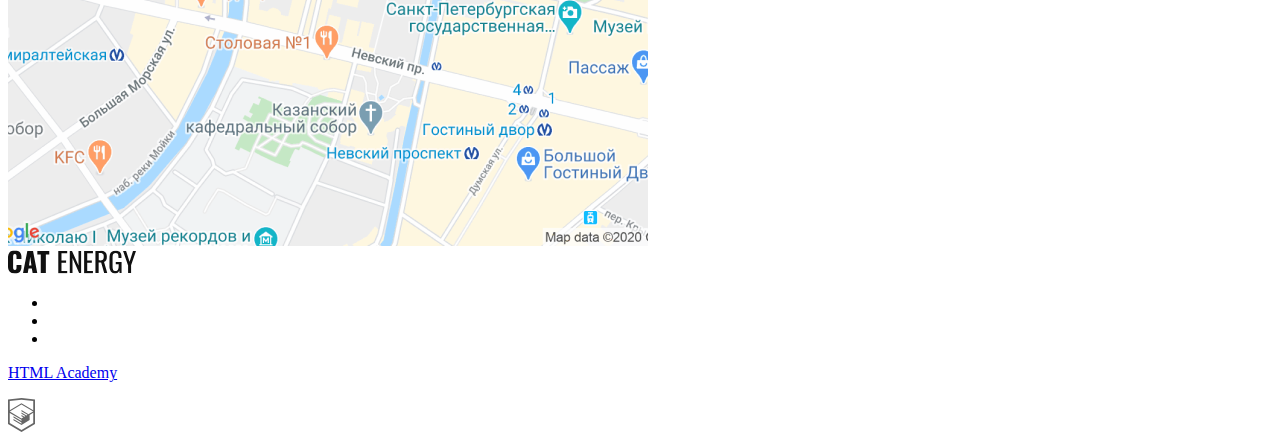
==== commit cd6844de: "Адаптивная графика для страницы каталога" ====
--- a/source/catalog.html
+++ b/source/catalog.html
@@ -12,7 +12,11 @@
       <div class="page-header__wrapper">
         <div class="page-header__container">
           <a href="index.html" class="page-header__logo">
-            <img src="img/logo.svg" alt="Функциональное питание для котов CAT ENERGY">
+            <picture>
+              <source media="(min-width: 1440px)" srcset="img/logo-desktop.svg">
+              <source media="(min-width: 768px)" srcset="img/logo-tablet.svg">
+              <img src="img/logo-mobile.svg" alt="Функциональное питание для котов CAT ENERGY">
+            </picture>
           </a>
           <a href="index.html" class="page-header__logo-text">
             <img src="img/logo-text.svg" alt="CAT ENERGY">
@@ -53,7 +57,10 @@
               <div class="good-item__wrapper">
                 <div class="good-item__table">
                   <a class="good-item__link" href="catalog/good-chicken-pro-500.html">
-                    <img src="img/good-chicken-pro-500.png" alt="CAT ENERGY PRO 500 Г">
+                    <picture>
+                      <source media="(min-width: 768px)" scrset="img/good-chicken-pro-500-tablet.png 1x, img/good-chicken-pro-500-tablet@2x.png 2x">
+                      <img src="img/good-chicken-pro-500-mobile.png" srcset="img/good-chicken-pro-500-mobile@2x.png 2x" alt="CAT ENERGY PRO 500 Г">
+                    </picture>
                   </a>
                   <div class="good-item__info">
                     <a class="good-item__link" href="catalog/good-chicken-500.html">
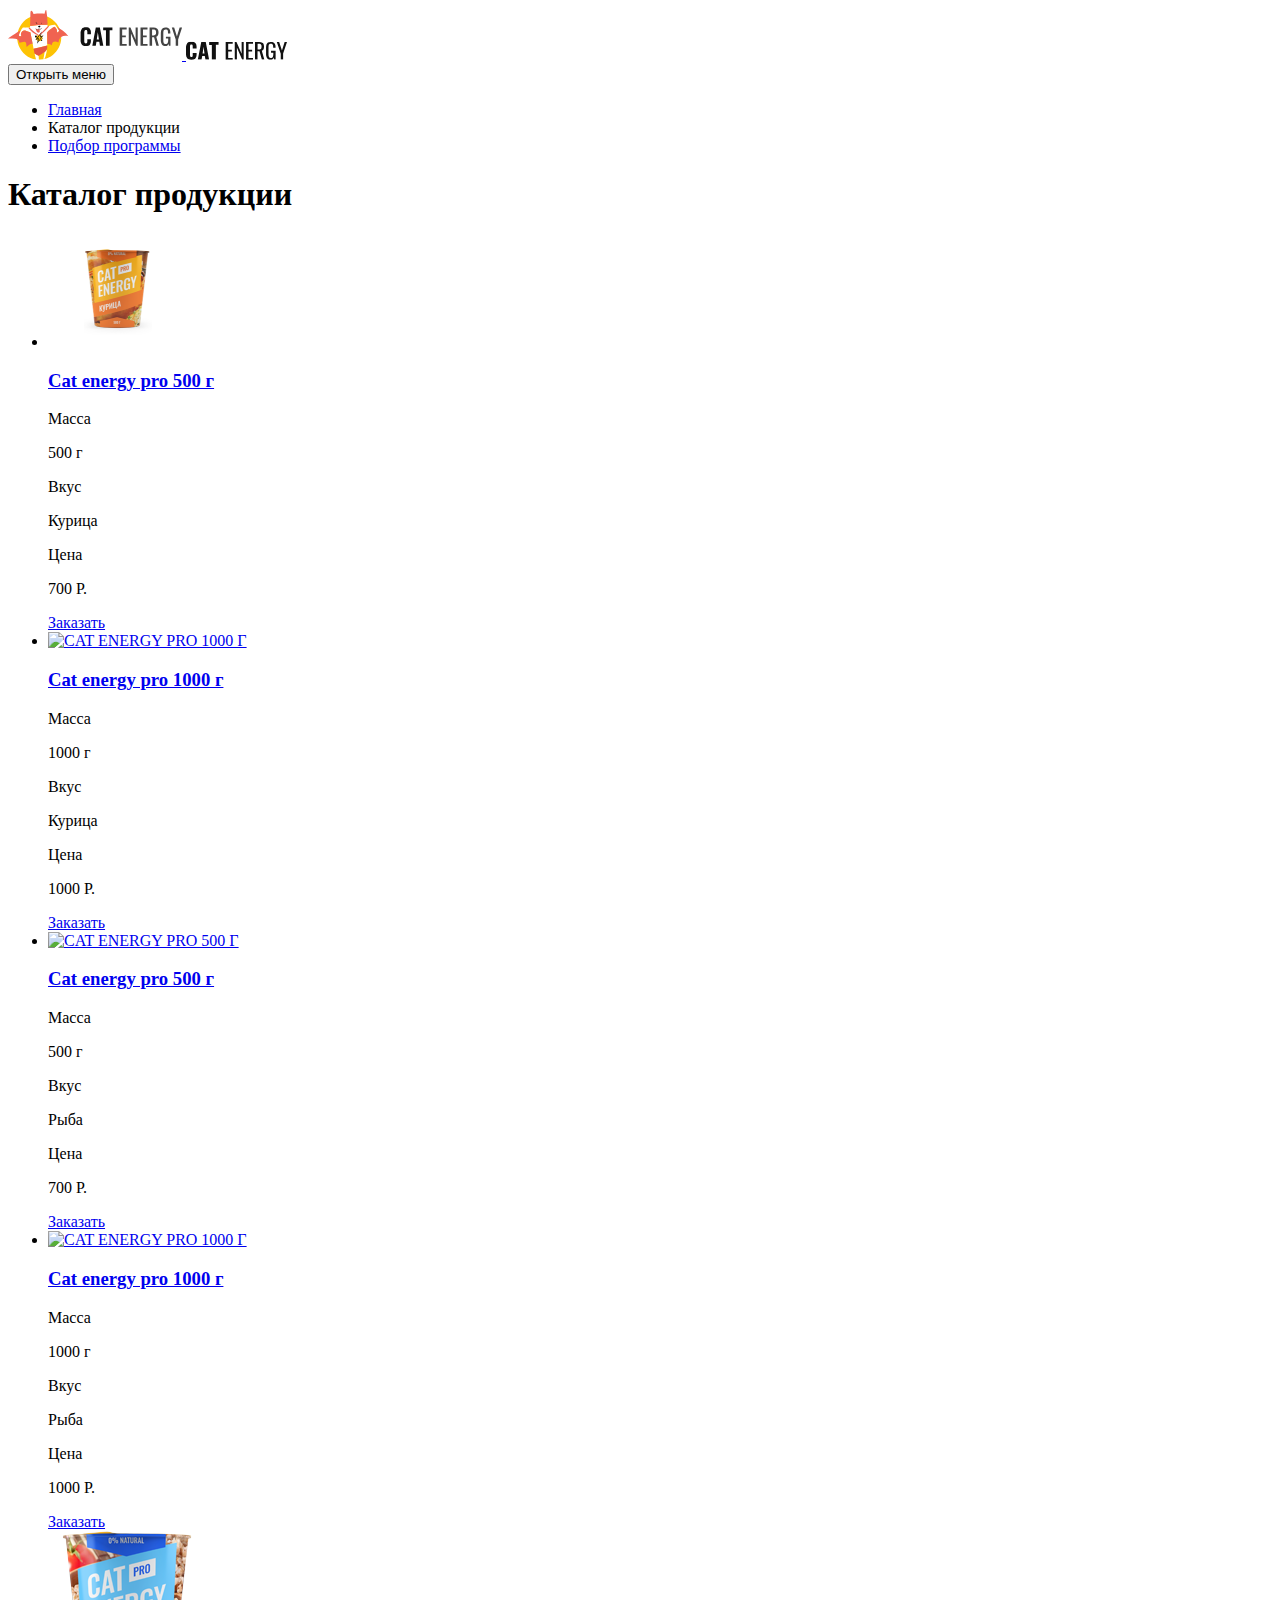
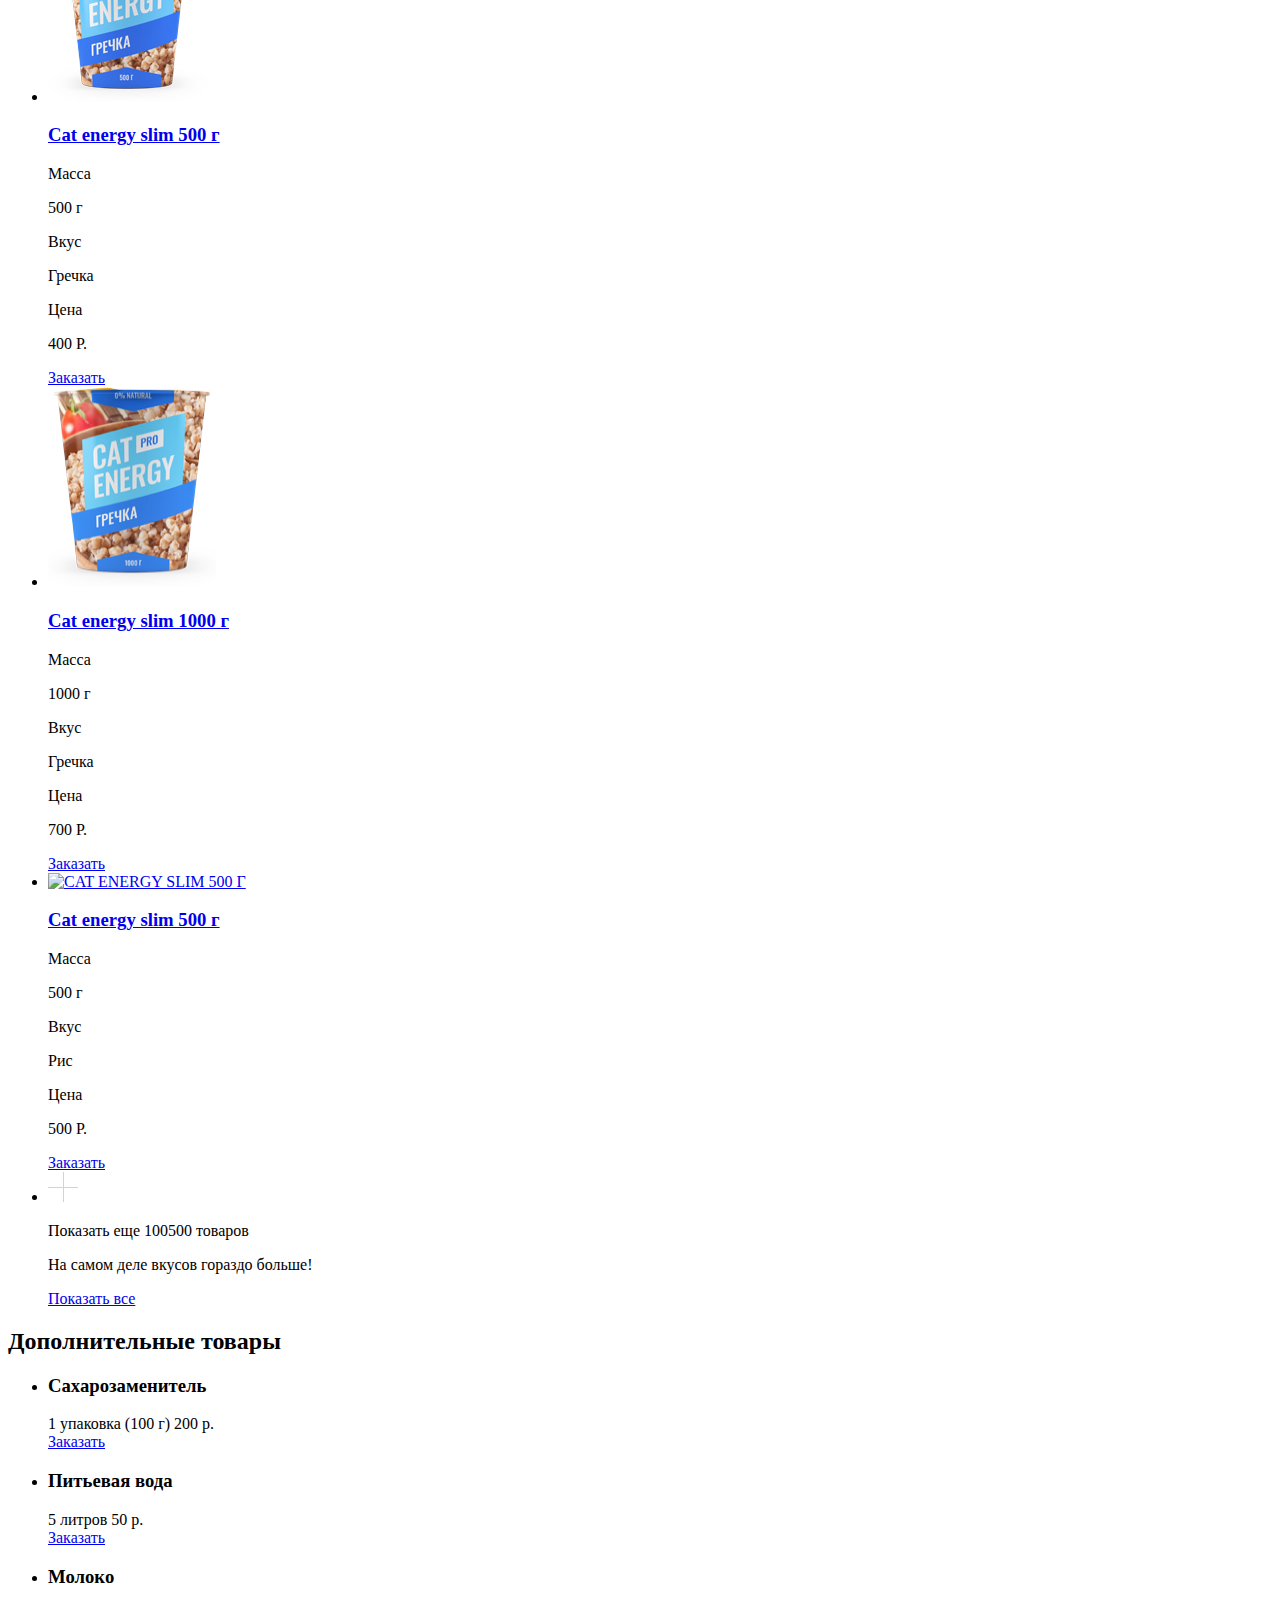
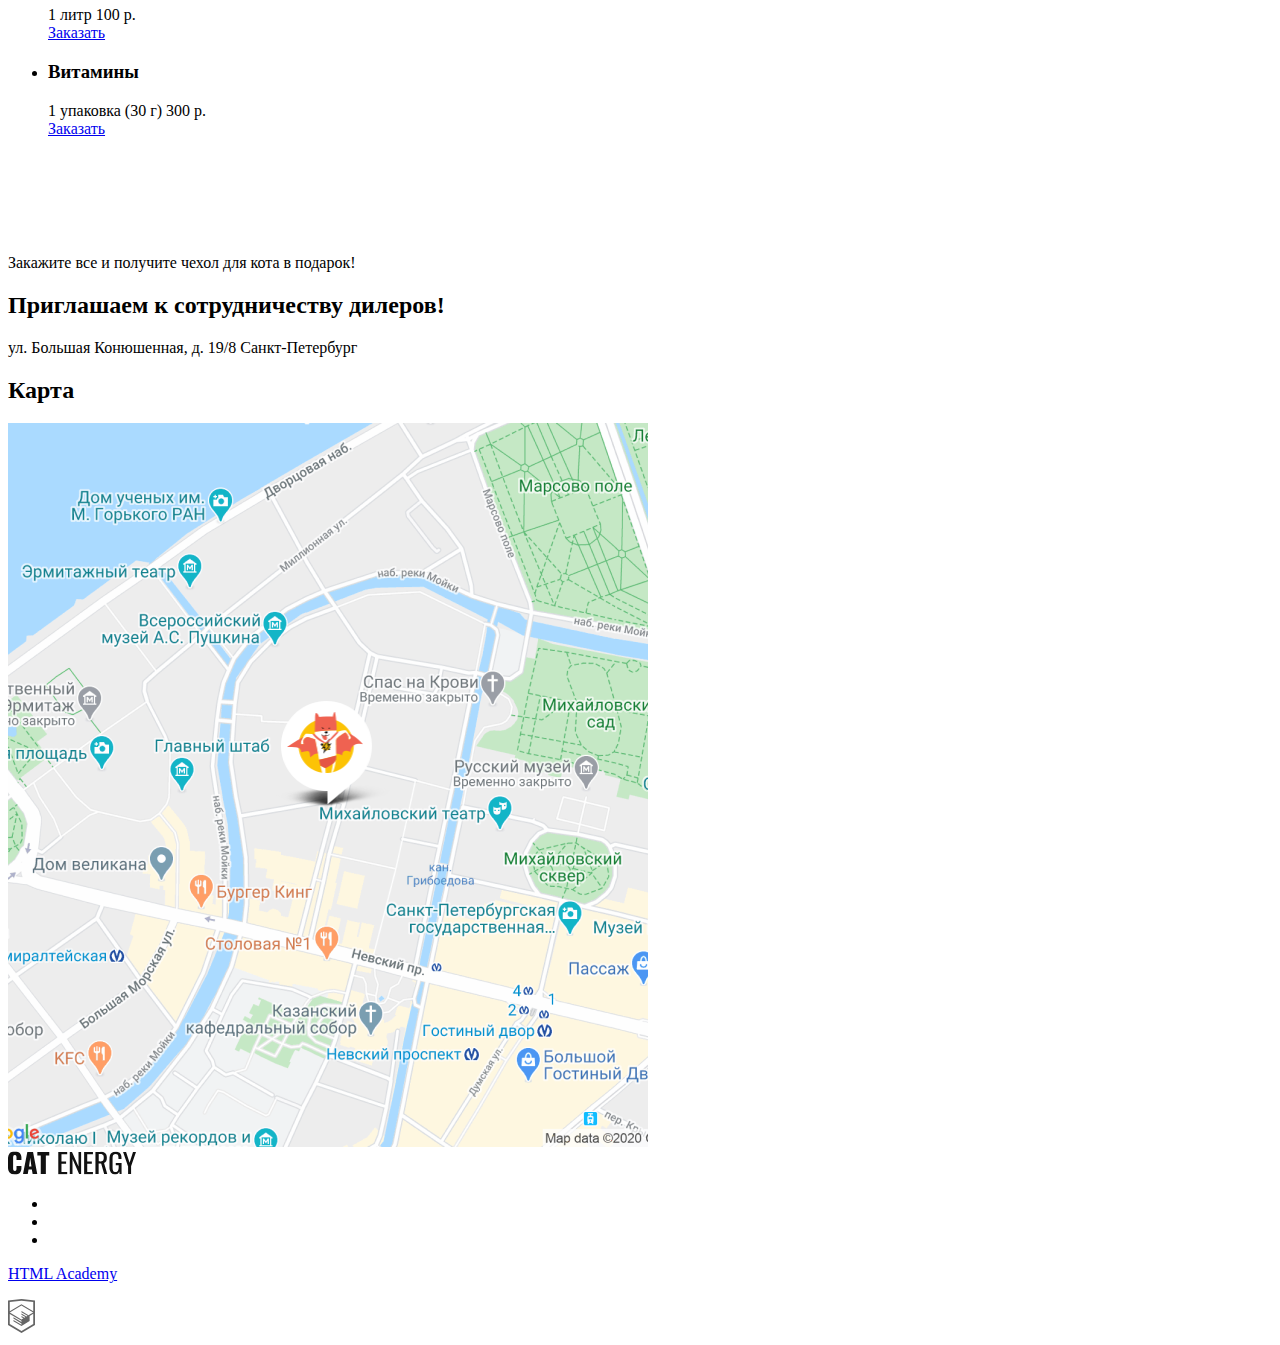
==== commit ed8848d1: "Адаптивная графика для страницы каталога" ====
--- a/source/catalog.html
+++ b/source/catalog.html
@@ -5,6 +5,10 @@
     <meta name="viewport" content="width=device-width, initial-scale=1.0">
     <link rel="stylesheet" href="css/style.css">
     <title>HTML Academy: Кэт энерджи - Каталог продукции</title>
+    <link rel="icon" type="image/png" sizes="32x32" href="img/favicon-32x32.png">
+    <link rel="icon" type="image/png" sizes="16x16" href="img/favicon-16x16.png">
+    <link rel="mask-icon" href="img/safari-pinned-tab.svg" color="#5bbad5">
+    <link rel="icon" type="image/x-icon" href="favicon.ico">
   </head>
   <body class="page__body">
 
@@ -58,8 +62,8 @@
                 <div class="good-item__table">
                   <a class="good-item__link" href="catalog/good-chicken-pro-500.html">
                     <picture>
-                      <source media="(min-width: 768px)" scrset="img/good-chicken-pro-500-tablet.png 1x, img/good-chicken-pro-500-tablet@2x.png 2x">
-                      <img src="img/good-chicken-pro-500-mobile.png" srcset="img/good-chicken-pro-500-mobile@2x.png 2x" alt="CAT ENERGY PRO 500 Г">
+                      <source media="(min-width: 768px)" scrset="img/good-chicken-500-tablet.png 1x, img/good-chicken-500-tablet@2x.png 2x">
+                      <img src="img/good-chicken-500-mobile.png" alt="CAT ENERGY PRO 500 Г" srcset="img/good-chicken-500-mobile@2x.png 2x">
                     </picture>
                   </a>
                   <div class="good-item__info">
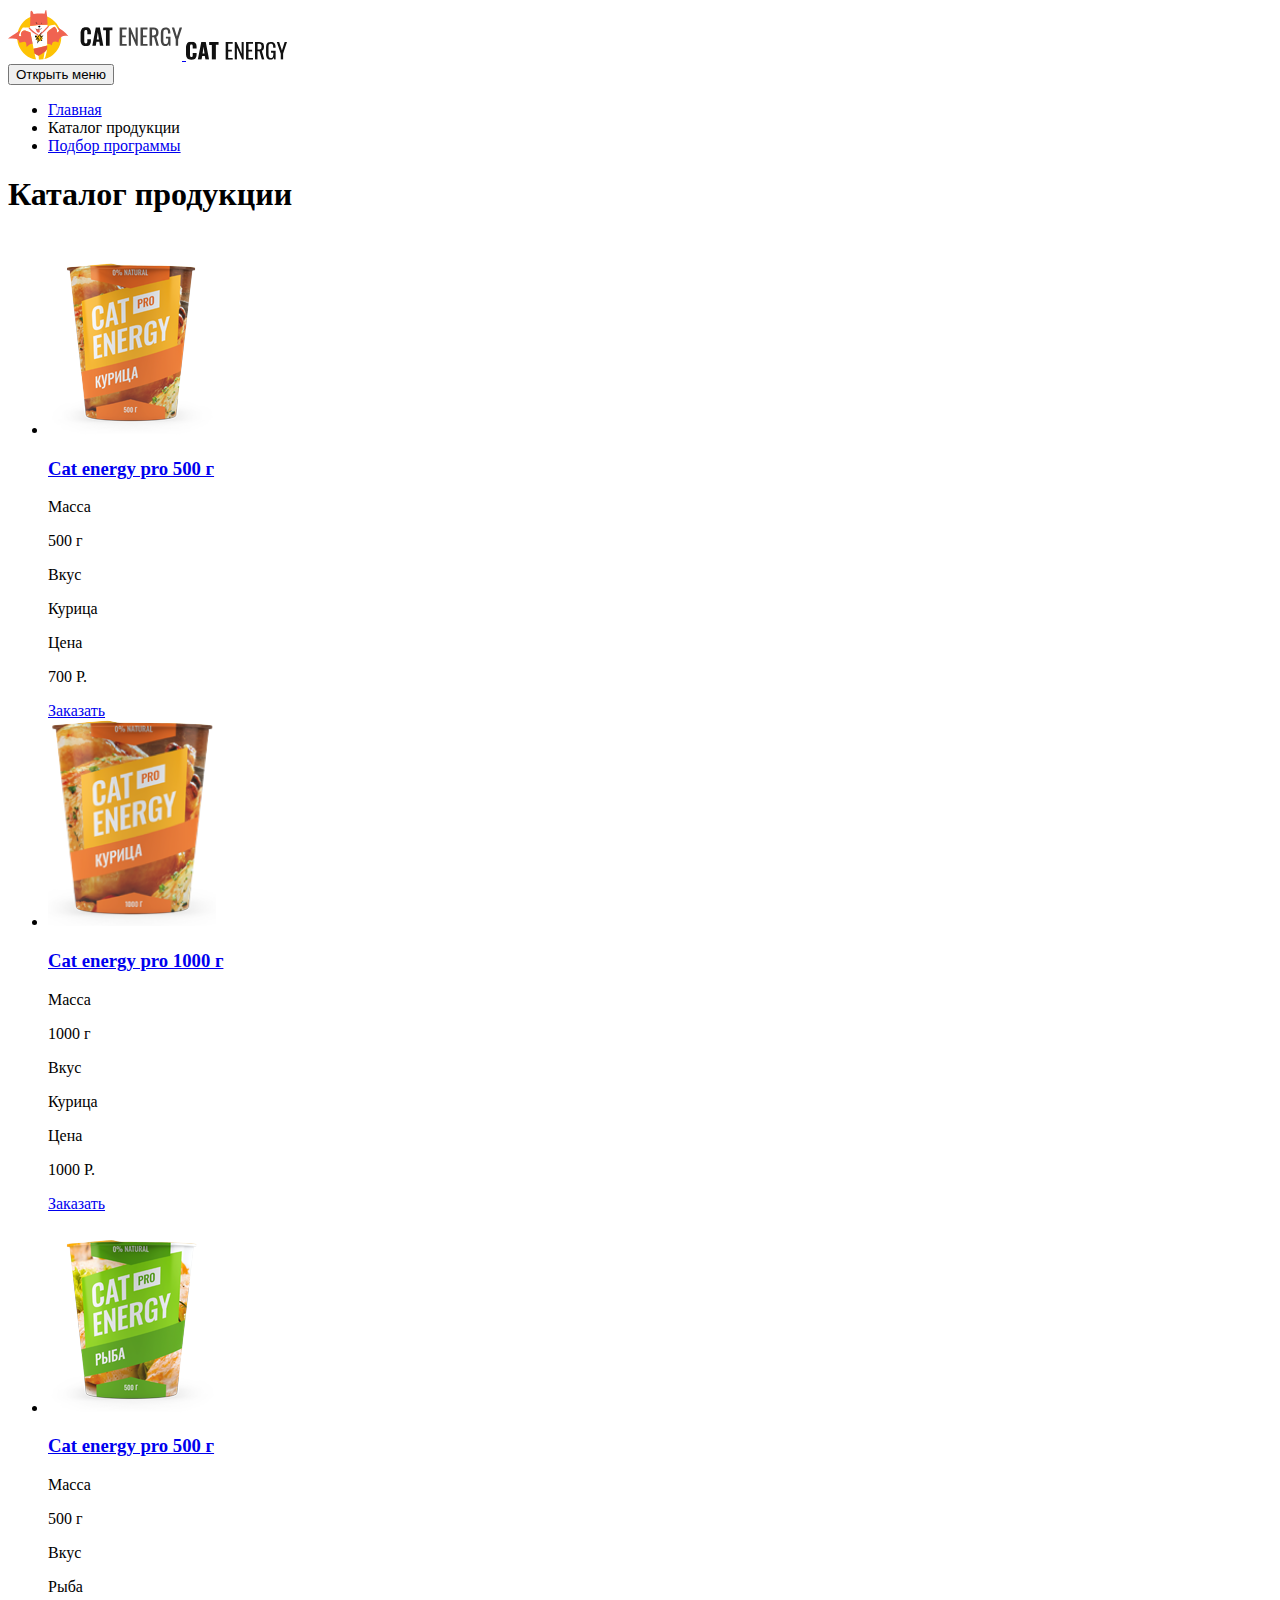
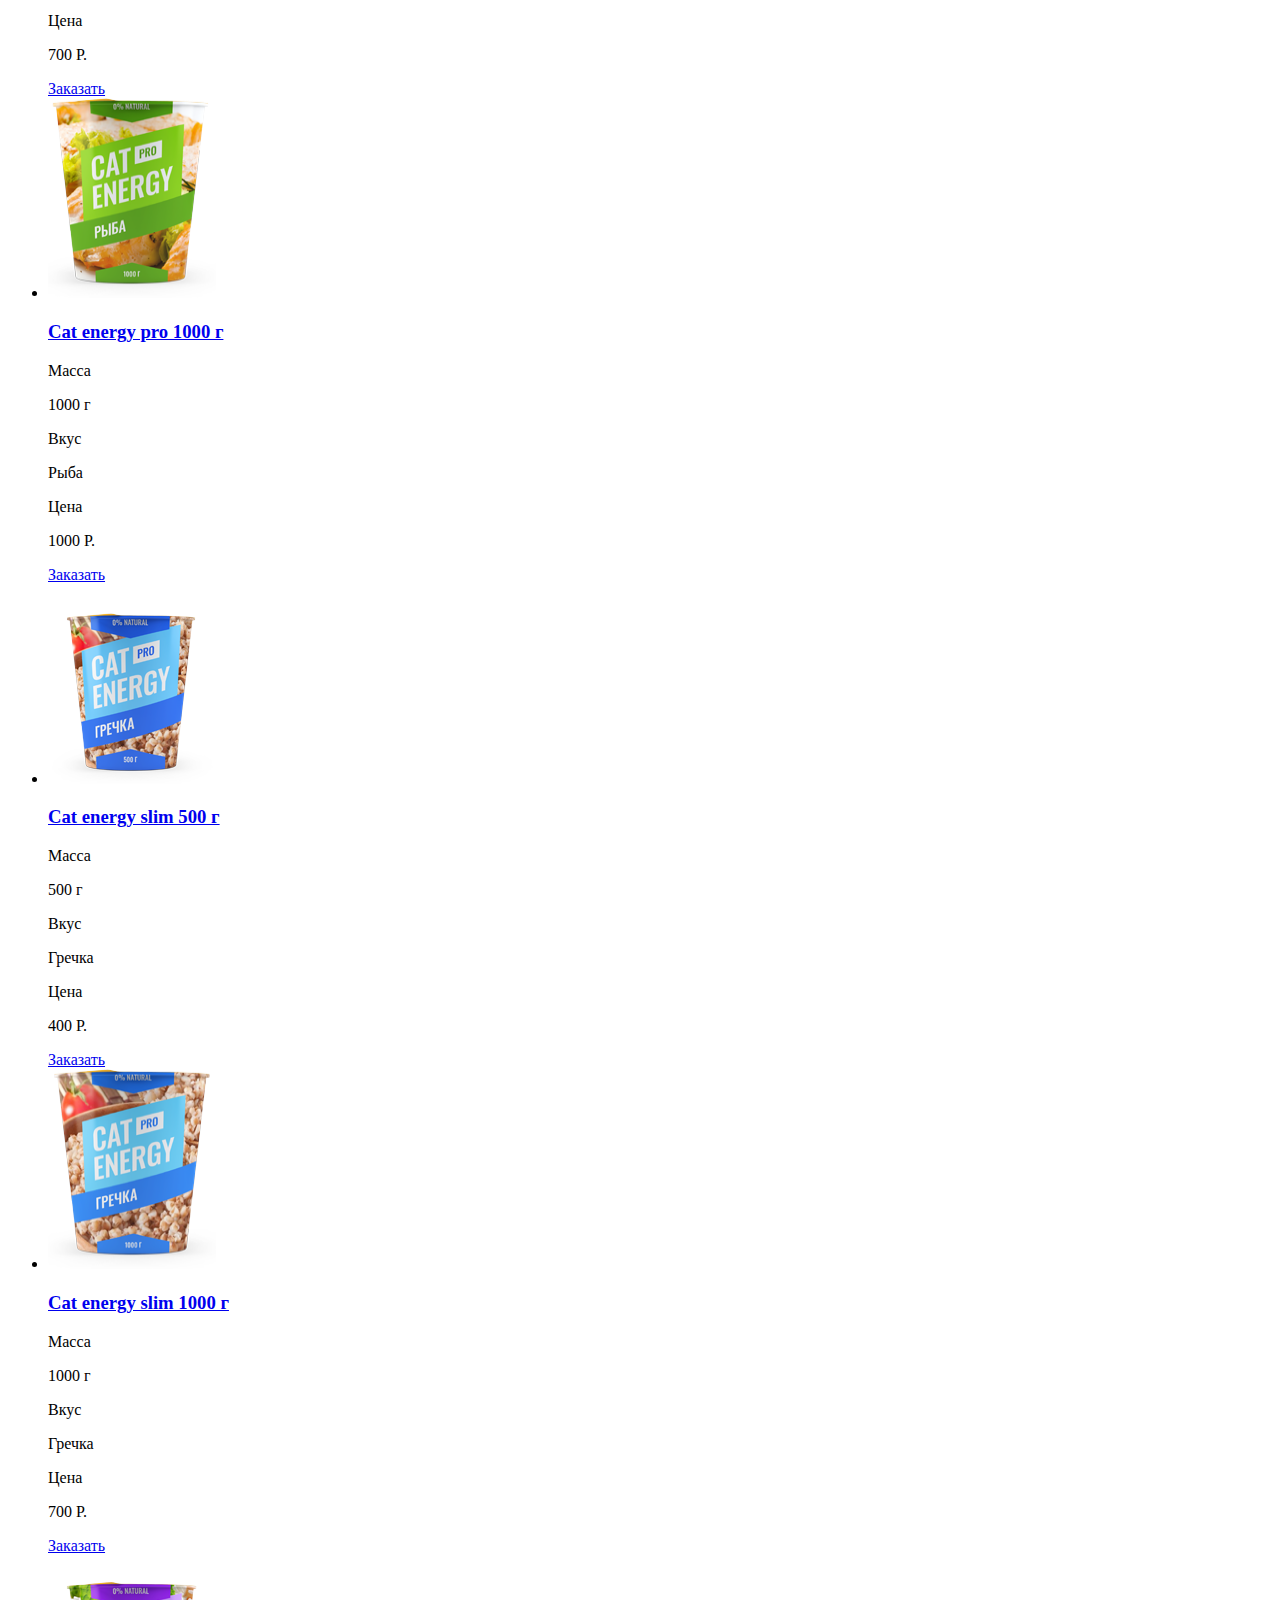
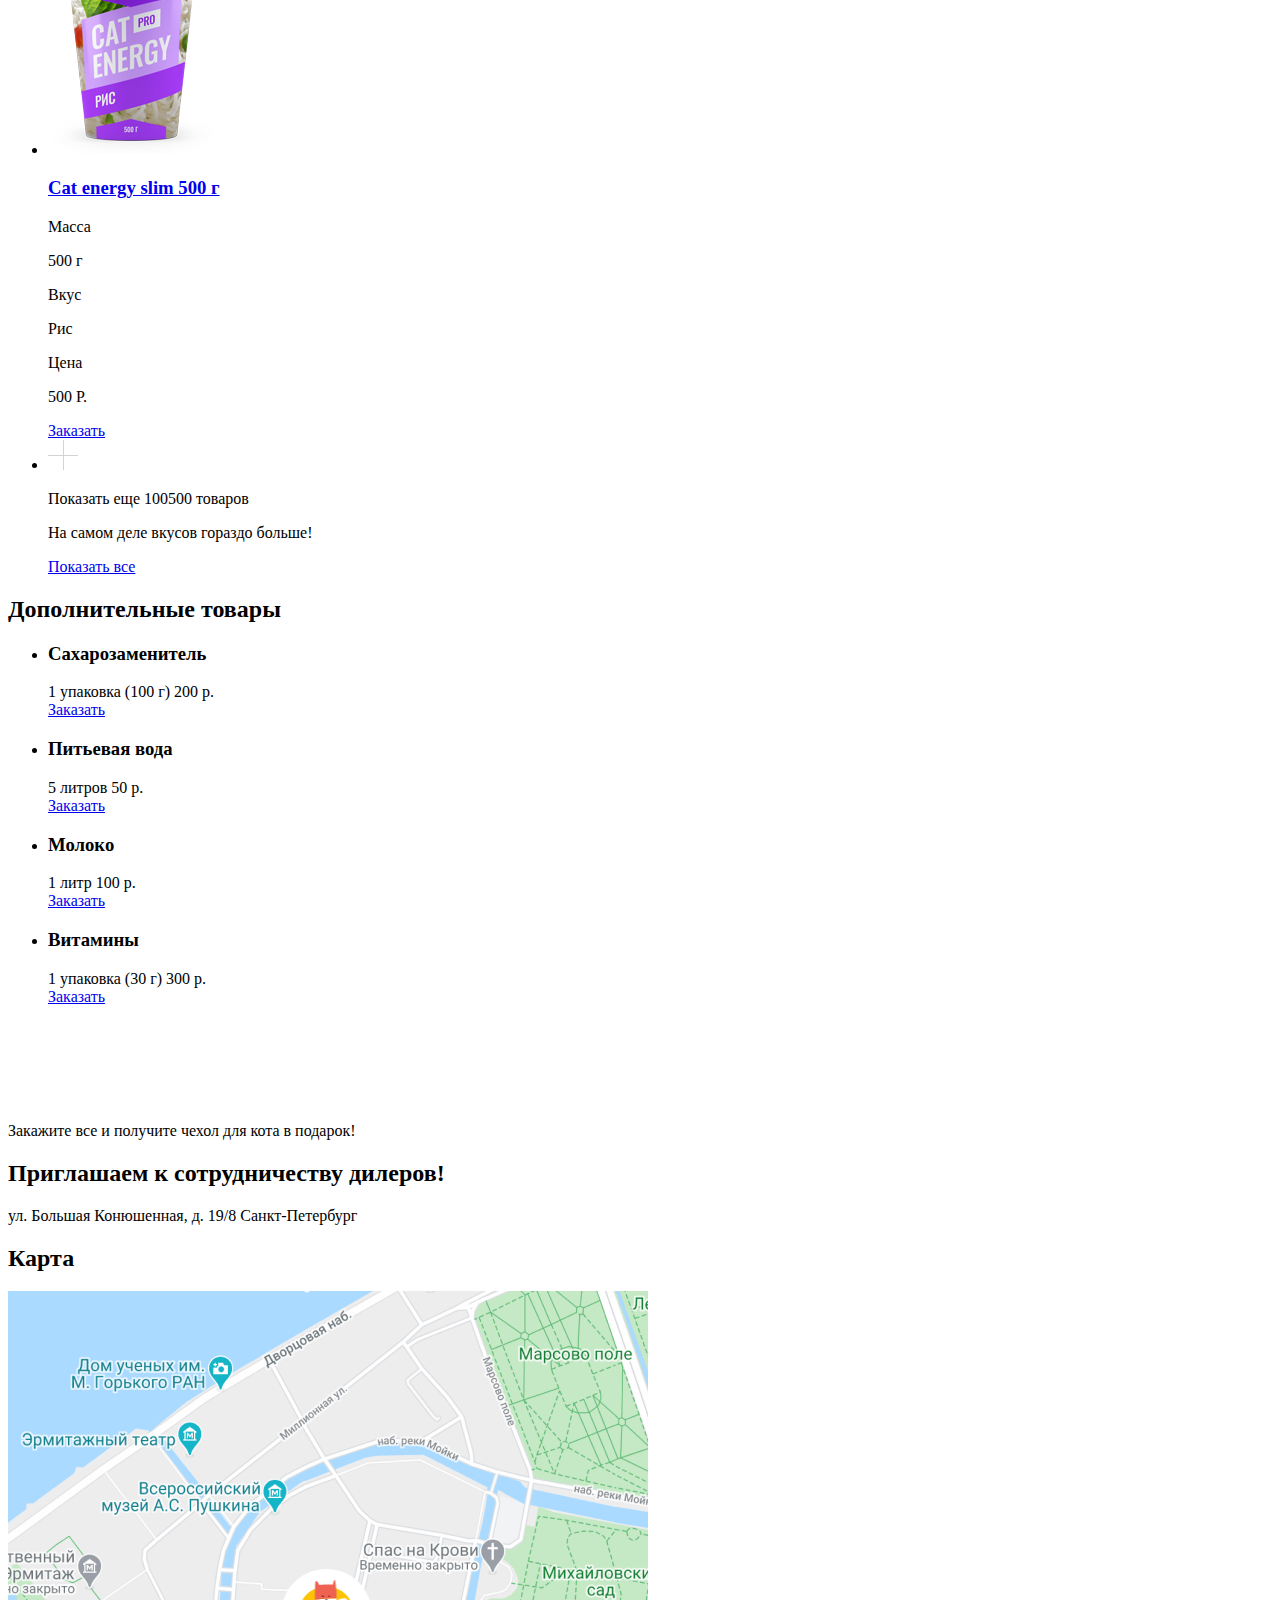
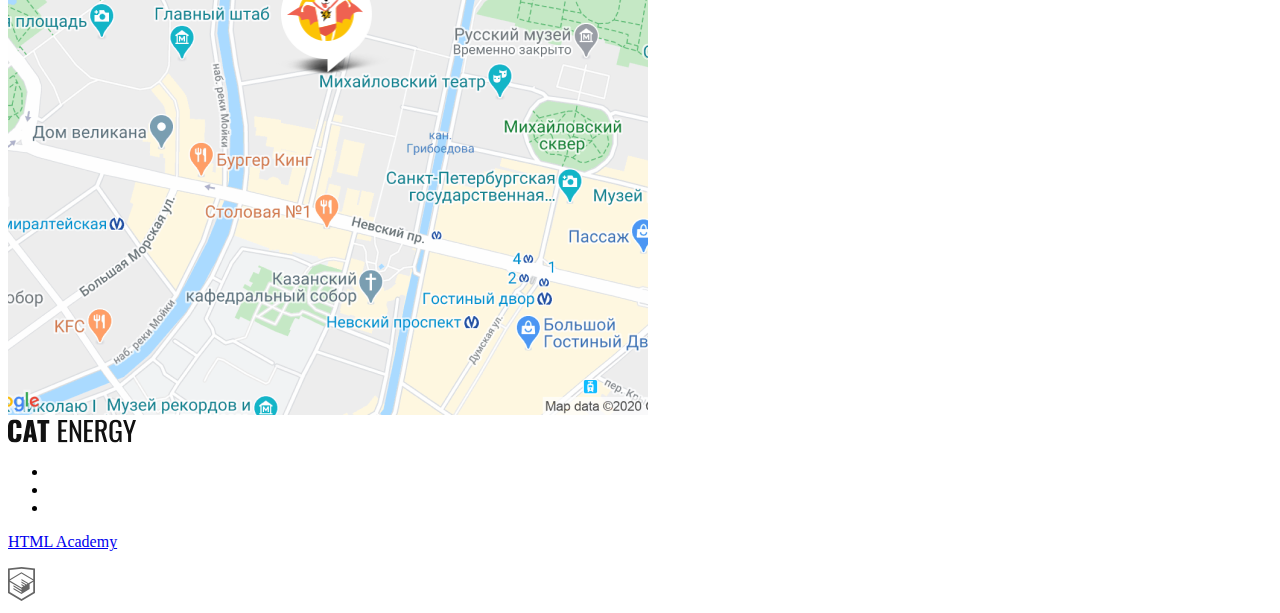
==== commit ec92ff9c: "Адаптивная графика для страницы каталога" ====
--- a/source/catalog.html
+++ b/source/catalog.html
@@ -60,10 +60,10 @@
             <li class="catalog__good good-item">
               <div class="good-item__wrapper">
                 <div class="good-item__table">
-                  <a class="good-item__link" href="catalog/good-chicken-pro-500.html">
-                    <picture>
-                      <source media="(min-width: 768px)" scrset="img/good-chicken-500-tablet.png 1x, img/good-chicken-500-tablet@2x.png 2x">
-                      <img src="img/good-chicken-500-mobile.png" alt="CAT ENERGY PRO 500 Г" srcset="img/good-chicken-500-mobile@2x.png 2x">
+                  <a class="good-item__link" href="catalog/good-chicken-500.html">
+                    <picture>
+                      <source media="(min-width: 768px)" srcset="img/good-chicken-500-tablet.png 1x, img/good-chicken-500-tablet@2x.png 2x">
+                      <img src="img/good-chicken-500-mobile.png" srcset="img/good-chicken-500-mobile@2x.png 2x" alt="CAT ENERGY PRO 500 Г">
                     </picture>
                   </a>
                   <div class="good-item__info">
@@ -93,8 +93,11 @@
             <li class="catalog__good good-item">
               <div class="good-item__wrapper">
                 <div class="good-item__table">
-                  <a class="good-item__link" href="catalog/good-chicken-pro-1000.html">
-                    <img src="img/good-chicken-pro-1000.png" alt="CAT ENERGY PRO 1000 Г">
+                  <a class="good-item__link" href="catalog/good-chicken-1000.html">
+                    <picture>
+                      <source media="(min-width: 768px)" srcset="img/good-chicken-1000-tablet.png 1x, img/good-chicken-1000-tablet@2x.png 2x">
+                      <img src="img/good-chicken-1000-mobile.png" srcset="img/good-chicken-1000-mobile@2x.png 2x" alt="CAT ENERGY PRO 1000 Г">
+                    </picture>
                   </a>
                   <div class="good-item__info">
                     <a class="good-item__link" href="catalog/good-chicken-1000.html">
@@ -123,11 +126,14 @@
             <li class="catalog__good good-item">
               <div class="good-item__wrapper">
                 <div class="good-item__table">
-                  <a class="good-item__link" href="catalog/good-fish-pro-500.html">
-                    <img src="img/good-fish-pro-500.png" alt="CAT ENERGY PRO 500 Г">
-                  </a>
-                  <div class="good-item__info">
-                    <a class="good-item__link" href="catalog/good-fish-pro-500.html">
+                  <a class="good-item__link" href="catalog/good-fish-500.html">
+                    <picture>
+                      <source media="(min-width: 768px)" srcset="img/good-fish-500-tablet.png 1x, img/good-fish-500-tablet@2x.png 2x">
+                      <img src="img/good-fish-500-mobile.png" srcset="img/good-fish-500-mobile@2x.png 2x" alt="CAT ENERGY PRO 500 Г">
+                    </picture>
+                  </a>
+                  <div class="good-item__info">
+                    <a class="good-item__link" href="catalog/good-fish-500.html">
                       <h3 class="good-item__name">Cat energy pro 500 г</h3>
                     </a>
                     <div class="good-item__table-info">
@@ -153,11 +159,14 @@
             <li class="catalog__good good-item">
               <div class="good-item__wrapper">
                 <div class="good-item__table">
-                  <a class="good-item__link" href="catalog/good-fish-pro-1000.html">
-                    <img src="img/good-fish-pro-1000.png" alt="CAT ENERGY PRO 1000 Г">
-                  </a>
-                  <div class="good-item__info">
-                    <a class="good-item__link" href="catalog/good-fish-pro-1000.html">
+                  <a class="good-item__link" href="catalog/good-fish-1000.html">
+                    <picture>
+                      <source media="(min-width: 768px)" srcset="img/good-fish-1000-tablet.png 1x, img/good-fish-1000-tablet@2x.png 2x">
+                      <img src="img/good-fish-1000-mobile.png" srcset="img/good-fish-1000-mobile@2x.png 2x" alt="CAT ENERGY PRO 1000 Г">
+                    </picture>
+                  </a>
+                  <div class="good-item__info">
+                    <a class="good-item__link" href="catalog/good-fish-1000.html">
                       <h3 class="good-item__name">Cat energy pro 1000 г</h3>
                     </a>
                     <div class="good-item__table-info">
@@ -183,11 +192,14 @@
             <li class="catalog__good good-item">
               <div class="good-item__wrapper">
                 <div class="good-item__table">
-                  <a class="good-item__link" href="catalog/good-buckwheat-slim-500.html">
-                    <img src="img/good-buckwheat-slim-500.png" alt="CAT ENERGY SLIM 500 Г">
-                  </a>
-                  <div class="good-item__info">
-                    <a class="good-item__link" href="catalog/good-buckwheat-slim-500.html">
+                  <a class="good-item__link" href="catalog/good-buckwheat-500.html">
+                    <picture>
+                      <source media="(min-width: 768px)" srcset="img/good-buckwheat-500-tablet.png 1x, img/good-buckwheat-500-tablet@2x.png 2x">
+                      <img src="img/good-buckwheat-500-mobile.png" srcset="img/good-buckwheat-500-mobile@2x.png 2x" alt="CAT ENERGY PRO 500 Г">
+                    </picture>
+                  </a>
+                  <div class="good-item__info">
+                    <a class="good-item__link" href="catalog/good-buckwheat-500.html">
                       <h3 class="good-item__name">Cat energy slim 500 г</h3>
                     </a>
                     <div class="good-item__table-info">
@@ -213,8 +225,11 @@
             <li class="catalog__good good-item">
               <div class="good-item__wrapper">
                 <div class="good-item__table">
-                  <a class="good-item__link" href="catalog/good-buckwheat-slim-1000.html">
-                    <img src="img/good-buckwheat-slim-1000.png" alt="CAT ENERGY SLIM 1000 Г">
+                  <a class="good-item__link" href="catalog/good-buckwheat-1000.html">
+                    <picture>
+                      <source media="(min-width: 768px)" srcset="img/good-buckwheat-1000-tablet.png 1x, img/good-buckwheat-1000-tablet@2x.png 2x">
+                      <img src="img/good-buckwheat-1000-mobile.png" srcset="img/good-buckwheat-1000-mobile@2x.png 2x" alt="CAT ENERGY PRO 1000 Г">
+                    </picture>
                   </a>
                   <div class="good-item__info">
                     <a class="good-item__link" href="catalog/good-buckwheat-1000.html">
@@ -243,8 +258,11 @@
             <li class="catalog__good good-item">
               <div class="good-item__wrapper">
                 <div class="good-item__table">
-                  <a class="good-item__link" href="catalog/good-rice-slim-500.html">
-                    <img src="img/good-rice-slim-500.png" alt="CAT ENERGY SLIM 500 Г">
+                  <a class="good-item__link" href="catalog/good-rice-500.html">
+                    <picture>
+                      <source media="(min-width: 768px)" srcset="img/good-rice-500-tablet.png 1x, img/good-rice-500-tablet@2x.png 2x">
+                      <img src="img/good-rice-500-mobile.png" srcset="img/good-rice-500-mobile@2x.png 2x" alt="CAT ENERGY PRO 500 Г">
+                    </picture>
                   </a>
                   <div class="good-item__info">
                     <a class="good-item__link" href="catalog/good-rice-500.html">
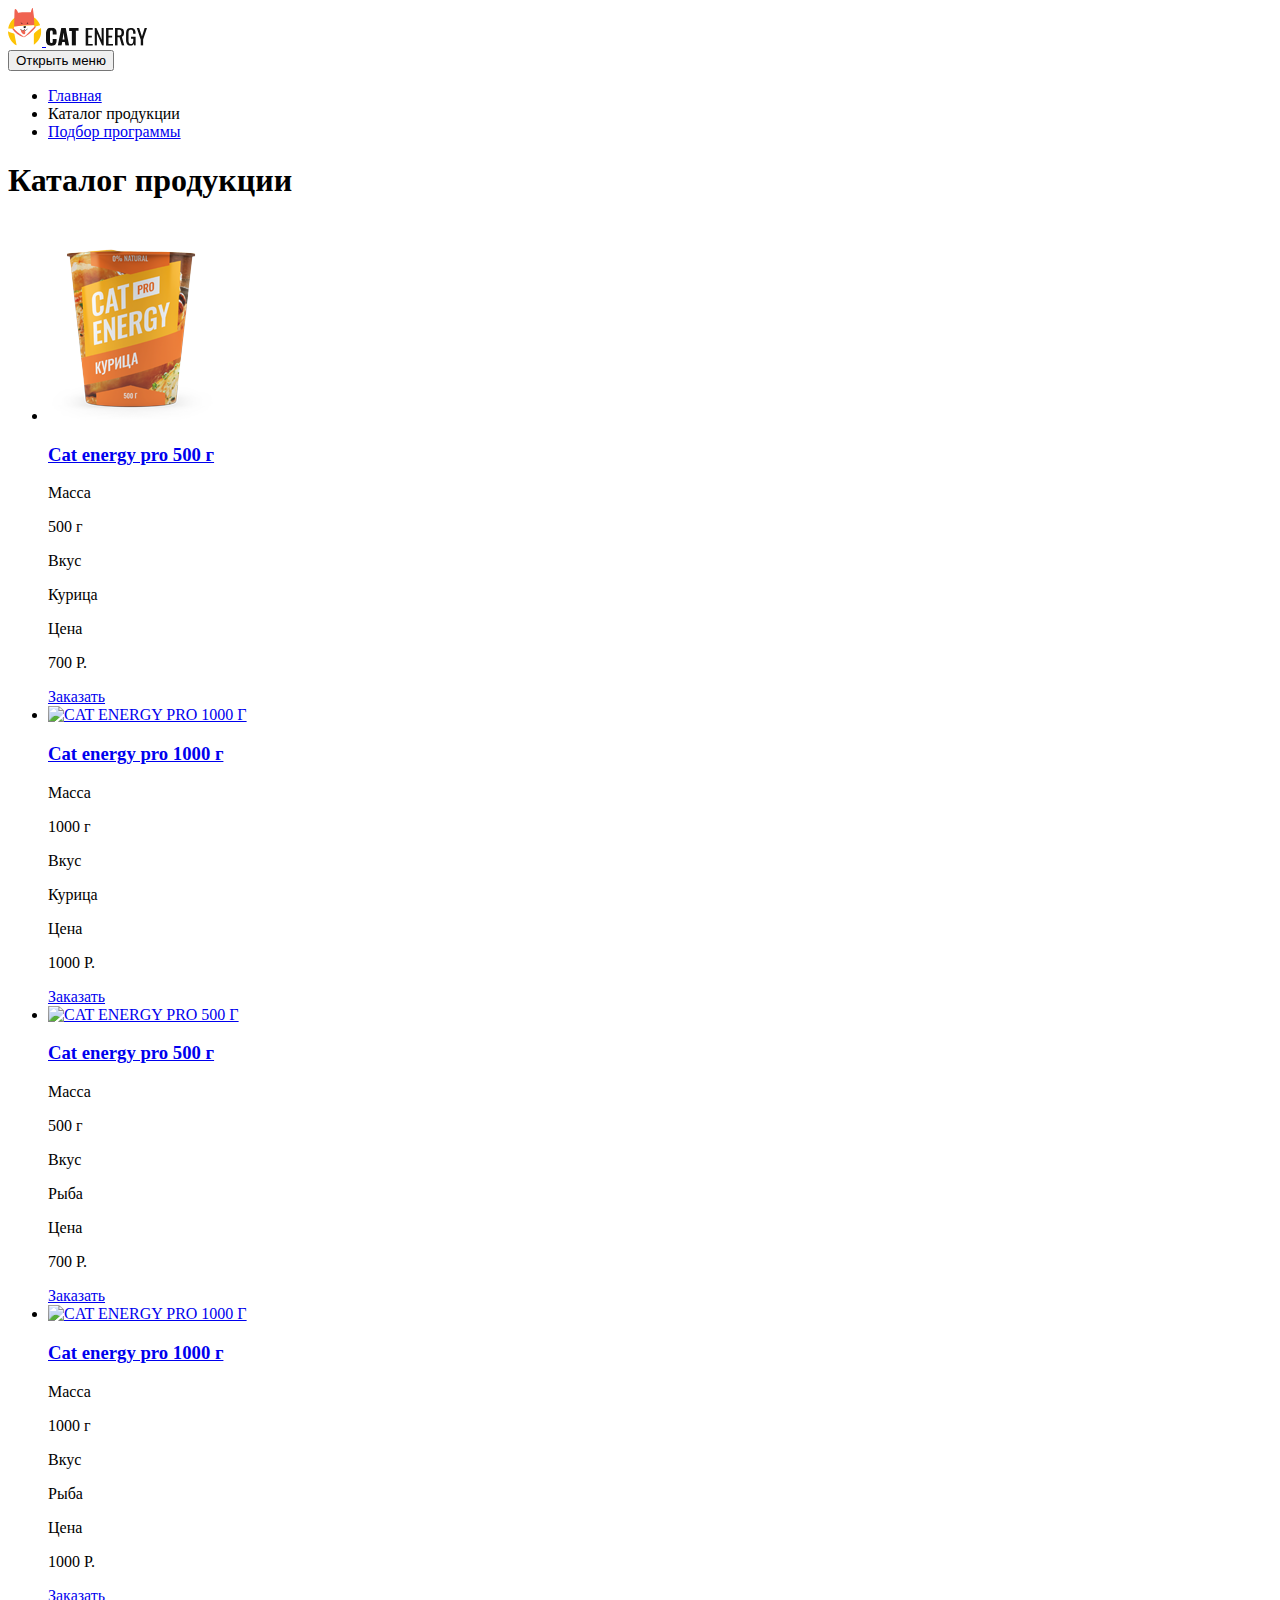
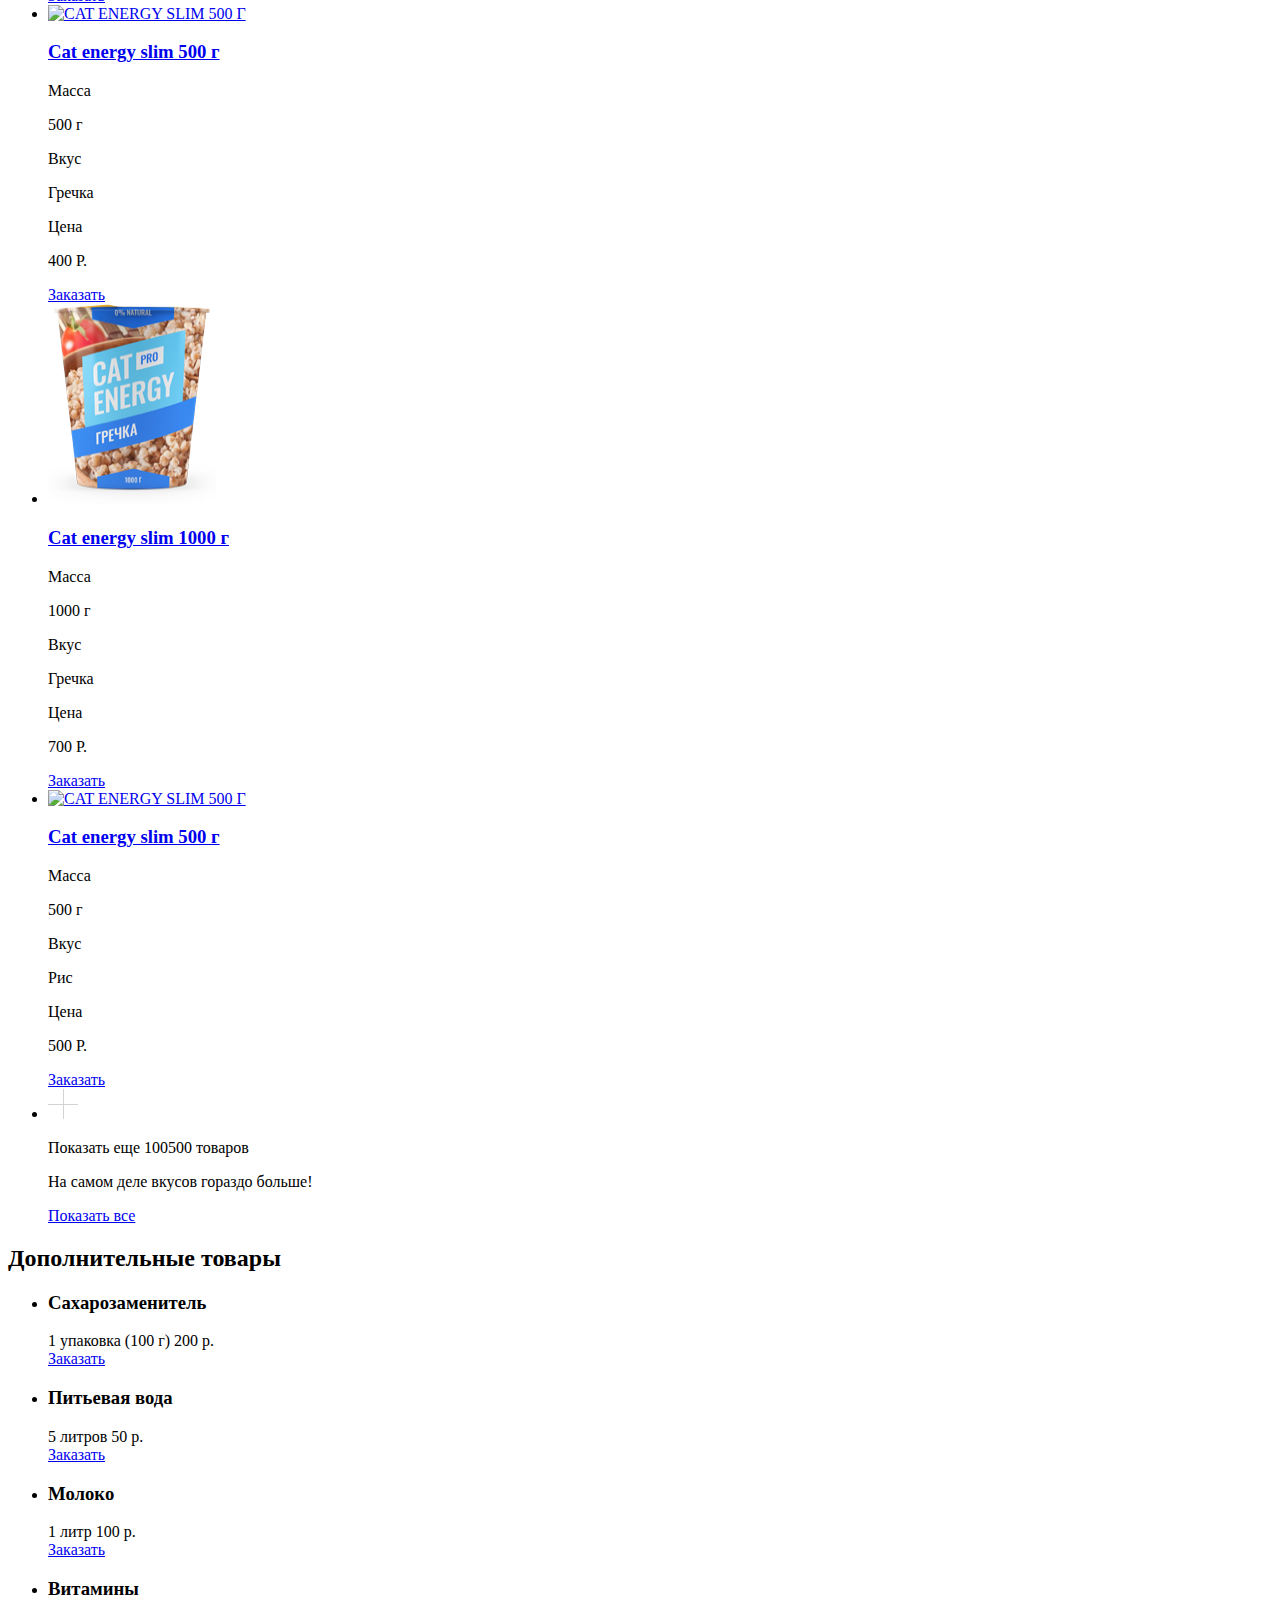
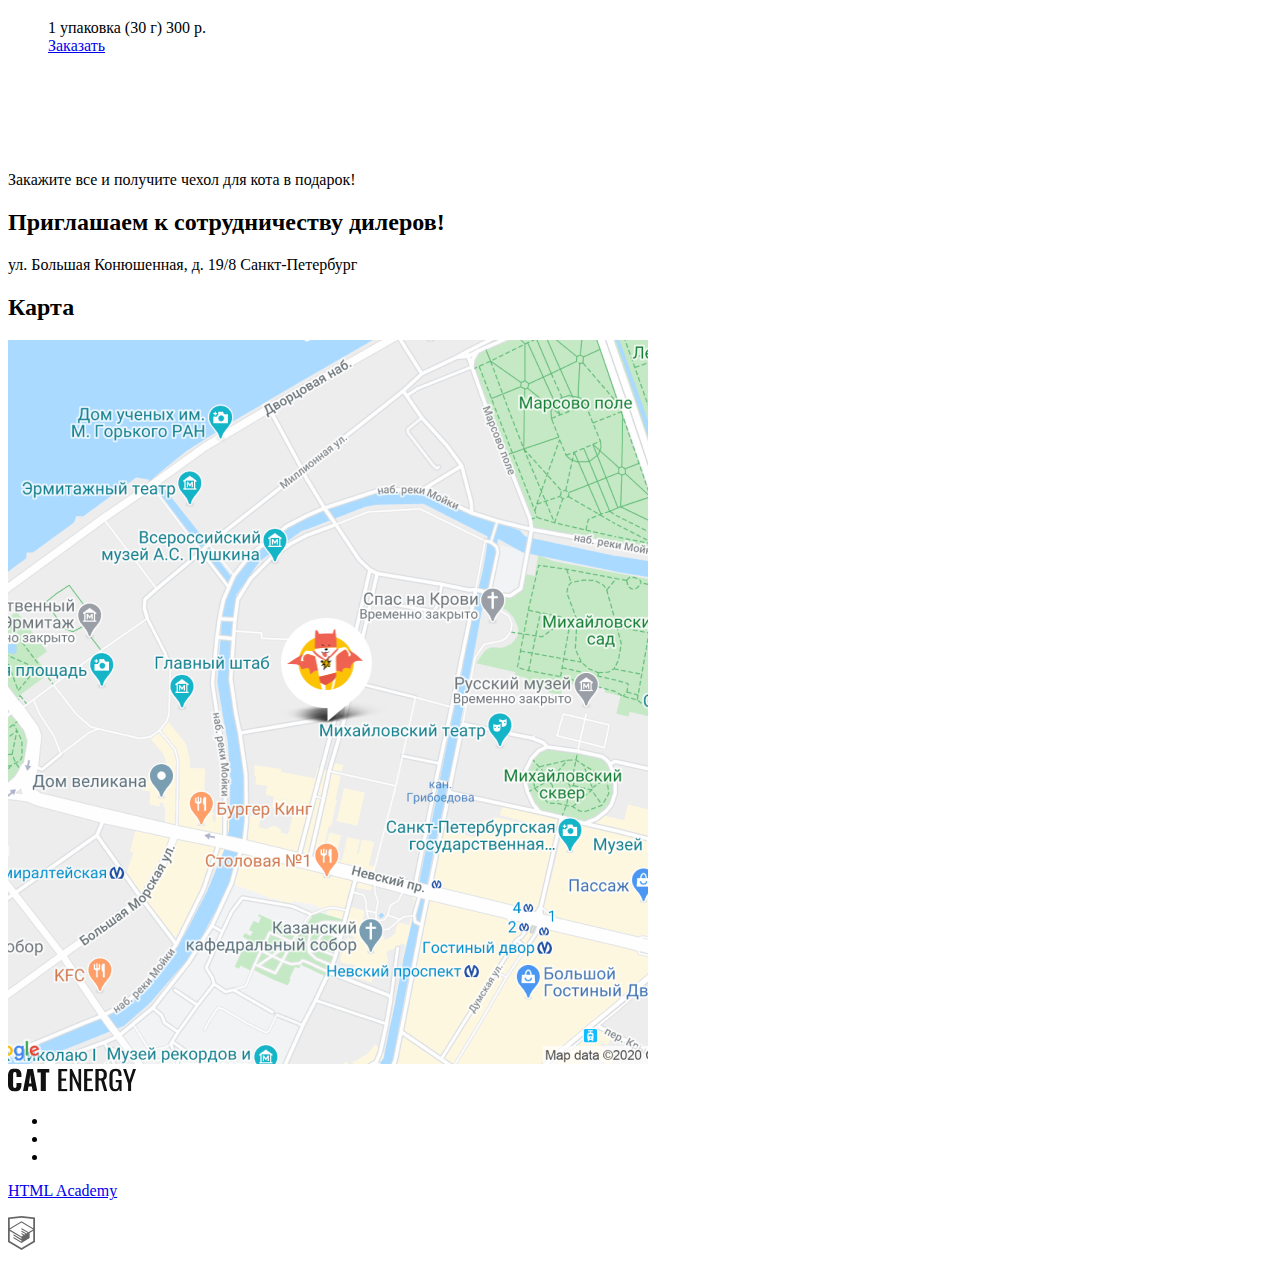
==== commit 668cc403: "Декоративные элементы страницы каталога" ====
--- a/source/catalog.html
+++ b/source/catalog.html
@@ -5,10 +5,6 @@
     <meta name="viewport" content="width=device-width, initial-scale=1.0">
     <link rel="stylesheet" href="css/style.css">
     <title>HTML Academy: Кэт энерджи - Каталог продукции</title>
-    <link rel="icon" type="image/png" sizes="32x32" href="img/favicon-32x32.png">
-    <link rel="icon" type="image/png" sizes="16x16" href="img/favicon-16x16.png">
-    <link rel="mask-icon" href="img/safari-pinned-tab.svg" color="#5bbad5">
-    <link rel="icon" type="image/x-icon" href="favicon.ico">
   </head>
   <body class="page__body">
 
@@ -16,11 +12,7 @@
       <div class="page-header__wrapper">
         <div class="page-header__container">
           <a href="index.html" class="page-header__logo">
-            <picture>
-              <source media="(min-width: 1440px)" srcset="img/logo-desktop.svg">
-              <source media="(min-width: 768px)" srcset="img/logo-tablet.svg">
-              <img src="img/logo-mobile.svg" alt="Функциональное питание для котов CAT ENERGY">
-            </picture>
+            <img src="img/logo.svg" alt="Функциональное питание для котов CAT ENERGY">
           </a>
           <a href="index.html" class="page-header__logo-text">
             <img src="img/logo-text.svg" alt="CAT ENERGY">
@@ -35,13 +27,13 @@
           <div class="main-nav__wrapper">
               <ul class="main-nav__list site-list">
                   <li class="site-list__item">
-                      <a href="index.html">Главная</a>
+                    <a href="index.html">Главная</a>
                   </li>
                   <li class="site-list__item site-list__item--active">
-                      <a>Каталог продукции</a>
+                    <a>Каталог продукции</a>
                   </li>
                   <li class="site-list__item">
-                      <a href="form.html">Подбор программы</a>
+                    <a href="form.html">Подбор программы</a>
                   </li>
               </ul>
           </div>
@@ -52,19 +44,15 @@
     <main class="page-main">
       <section class="catalog">
         <div class="catalog__promo">
-            <h1 class="catalog__title">Каталог продукции</h1>
-        </div>
-
+          <h1 class="catalog__title">Каталог продукции</h1>
+        </div>
         <div class="catalog__goods">
           <ul class="catalog__wrapper">
             <li class="catalog__good good-item">
               <div class="good-item__wrapper">
                 <div class="good-item__table">
-                  <a class="good-item__link" href="catalog/good-chicken-500.html">
-                    <picture>
-                      <source media="(min-width: 768px)" srcset="img/good-chicken-500-tablet.png 1x, img/good-chicken-500-tablet@2x.png 2x">
-                      <img src="img/good-chicken-500-mobile.png" srcset="img/good-chicken-500-mobile@2x.png 2x" alt="CAT ENERGY PRO 500 Г">
-                    </picture>
+                  <a class="good-item__link" href="catalog/good-chicken-pro-500.html">
+                    <img src="img/good-chicken-pro-500.png" alt="CAT ENERGY PRO 500 Г">
                   </a>
                   <div class="good-item__info">
                     <a class="good-item__link" href="catalog/good-chicken-500.html">
@@ -93,11 +81,8 @@
             <li class="catalog__good good-item">
               <div class="good-item__wrapper">
                 <div class="good-item__table">
-                  <a class="good-item__link" href="catalog/good-chicken-1000.html">
-                    <picture>
-                      <source media="(min-width: 768px)" srcset="img/good-chicken-1000-tablet.png 1x, img/good-chicken-1000-tablet@2x.png 2x">
-                      <img src="img/good-chicken-1000-mobile.png" srcset="img/good-chicken-1000-mobile@2x.png 2x" alt="CAT ENERGY PRO 1000 Г">
-                    </picture>
+                  <a class="good-item__link" href="catalog/good-chicken-pro-1000.html">
+                    <img src="img/good-chicken-pro-1000.png" alt="CAT ENERGY PRO 1000 Г">
                   </a>
                   <div class="good-item__info">
                     <a class="good-item__link" href="catalog/good-chicken-1000.html">
@@ -126,14 +111,11 @@
             <li class="catalog__good good-item">
               <div class="good-item__wrapper">
                 <div class="good-item__table">
-                  <a class="good-item__link" href="catalog/good-fish-500.html">
-                    <picture>
-                      <source media="(min-width: 768px)" srcset="img/good-fish-500-tablet.png 1x, img/good-fish-500-tablet@2x.png 2x">
-                      <img src="img/good-fish-500-mobile.png" srcset="img/good-fish-500-mobile@2x.png 2x" alt="CAT ENERGY PRO 500 Г">
-                    </picture>
-                  </a>
-                  <div class="good-item__info">
-                    <a class="good-item__link" href="catalog/good-fish-500.html">
+                  <a class="good-item__link" href="catalog/good-fish-pro-500.html">
+                    <img src="img/good-fish-pro-500.png" alt="CAT ENERGY PRO 500 Г">
+                  </a>
+                  <div class="good-item__info">
+                    <a class="good-item__link" href="catalog/good-fish-pro-500.html">
                       <h3 class="good-item__name">Cat energy pro 500 г</h3>
                     </a>
                     <div class="good-item__table-info">
@@ -159,14 +141,11 @@
             <li class="catalog__good good-item">
               <div class="good-item__wrapper">
                 <div class="good-item__table">
-                  <a class="good-item__link" href="catalog/good-fish-1000.html">
-                    <picture>
-                      <source media="(min-width: 768px)" srcset="img/good-fish-1000-tablet.png 1x, img/good-fish-1000-tablet@2x.png 2x">
-                      <img src="img/good-fish-1000-mobile.png" srcset="img/good-fish-1000-mobile@2x.png 2x" alt="CAT ENERGY PRO 1000 Г">
-                    </picture>
-                  </a>
-                  <div class="good-item__info">
-                    <a class="good-item__link" href="catalog/good-fish-1000.html">
+                  <a class="good-item__link" href="catalog/good-fish-pro-1000.html">
+                    <img src="img/good-fish-pro-1000.png" alt="CAT ENERGY PRO 1000 Г">
+                  </a>
+                  <div class="good-item__info">
+                    <a class="good-item__link" href="catalog/good-fish-pro-1000.html">
                       <h3 class="good-item__name">Cat energy pro 1000 г</h3>
                     </a>
                     <div class="good-item__table-info">
@@ -192,14 +171,11 @@
             <li class="catalog__good good-item">
               <div class="good-item__wrapper">
                 <div class="good-item__table">
-                  <a class="good-item__link" href="catalog/good-buckwheat-500.html">
-                    <picture>
-                      <source media="(min-width: 768px)" srcset="img/good-buckwheat-500-tablet.png 1x, img/good-buckwheat-500-tablet@2x.png 2x">
-                      <img src="img/good-buckwheat-500-mobile.png" srcset="img/good-buckwheat-500-mobile@2x.png 2x" alt="CAT ENERGY PRO 500 Г">
-                    </picture>
-                  </a>
-                  <div class="good-item__info">
-                    <a class="good-item__link" href="catalog/good-buckwheat-500.html">
+                  <a class="good-item__link" href="catalog/good-buckwheat-slim-500.html">
+                    <img src="img/good-buckwheat-slim-500.png" alt="CAT ENERGY SLIM 500 Г">
+                  </a>
+                  <div class="good-item__info">
+                    <a class="good-item__link" href="catalog/good-buckwheat-slim-500.html">
                       <h3 class="good-item__name">Cat energy slim 500 г</h3>
                     </a>
                     <div class="good-item__table-info">
@@ -225,11 +201,8 @@
             <li class="catalog__good good-item">
               <div class="good-item__wrapper">
                 <div class="good-item__table">
-                  <a class="good-item__link" href="catalog/good-buckwheat-1000.html">
-                    <picture>
-                      <source media="(min-width: 768px)" srcset="img/good-buckwheat-1000-tablet.png 1x, img/good-buckwheat-1000-tablet@2x.png 2x">
-                      <img src="img/good-buckwheat-1000-mobile.png" srcset="img/good-buckwheat-1000-mobile@2x.png 2x" alt="CAT ENERGY PRO 1000 Г">
-                    </picture>
+                  <a class="good-item__link" href="catalog/good-buckwheat-slim-1000.html">
+                    <img src="img/good-buckwheat-slim-1000.png" alt="CAT ENERGY SLIM 1000 Г">
                   </a>
                   <div class="good-item__info">
                     <a class="good-item__link" href="catalog/good-buckwheat-1000.html">
@@ -258,11 +231,8 @@
             <li class="catalog__good good-item">
               <div class="good-item__wrapper">
                 <div class="good-item__table">
-                  <a class="good-item__link" href="catalog/good-rice-500.html">
-                    <picture>
-                      <source media="(min-width: 768px)" srcset="img/good-rice-500-tablet.png 1x, img/good-rice-500-tablet@2x.png 2x">
-                      <img src="img/good-rice-500-mobile.png" srcset="img/good-rice-500-mobile@2x.png 2x" alt="CAT ENERGY PRO 500 Г">
-                    </picture>
+                  <a class="good-item__link" href="catalog/good-rice-slim-500.html">
+                    <img src="img/good-rice-slim-500.png" alt="CAT ENERGY SLIM 500 Г">
                   </a>
                   <div class="good-item__info">
                     <a class="good-item__link" href="catalog/good-rice-500.html">
@@ -300,9 +270,9 @@
         </div>
 
         <div class="catalog__additional-goods">
-            <div class="catalog__subpromo">
-              <h2 class="catalog__subtitle catalog__subtitle--decorate">Дополнительные товары</h2>
-            </div>
+          <div class="catalog__subpromo  catalog__subpromo--decorate">
+            <h2 class="catalog__subtitle">Дополнительные товары</h2>
+          </div>
           <div class="catalog__additional-goods-wrapper">
             <div class="catalog__additional-good-wrapper">
               <ul class="catalog__additional-wrapper">
@@ -378,16 +348,13 @@
         <div class="page-footer__social social">
           <ul class="social__list">
             <li class="social__item">
-              <a href="https://vk.com/htmlacademy" class="social__link social__link--vkontakte" title="Мы в Вконтакте">
-              </a>
+              <a href="https://vk.com/htmlacademy" class="social__link social__link--vkontakte" title="Мы в Вконтакте"></a>
             </li>
             <li class="social__item">
-              <a href="https://www.instagram.com/htmlacademy" class="social__link social__link--instagram" title="Мы в Инстаграме">
-              </a>
+              <a href="https://www.instagram.com/htmlacademy" class="social__link social__link--instagram" title="Мы в Инстаграме"></a>
             </li>
             <li class="social__item">
-              <a href="https://www.facebook.com/htmlacademy" class="social__link social__link--facebook" title="Мы в Фейсбуке">
-              </a>
+              <a href="https://www.facebook.com/htmlacademy" class="social__link social__link--facebook" title="Мы в Фейсбуке"></a>
             </li>
           </ul>
         </div>
